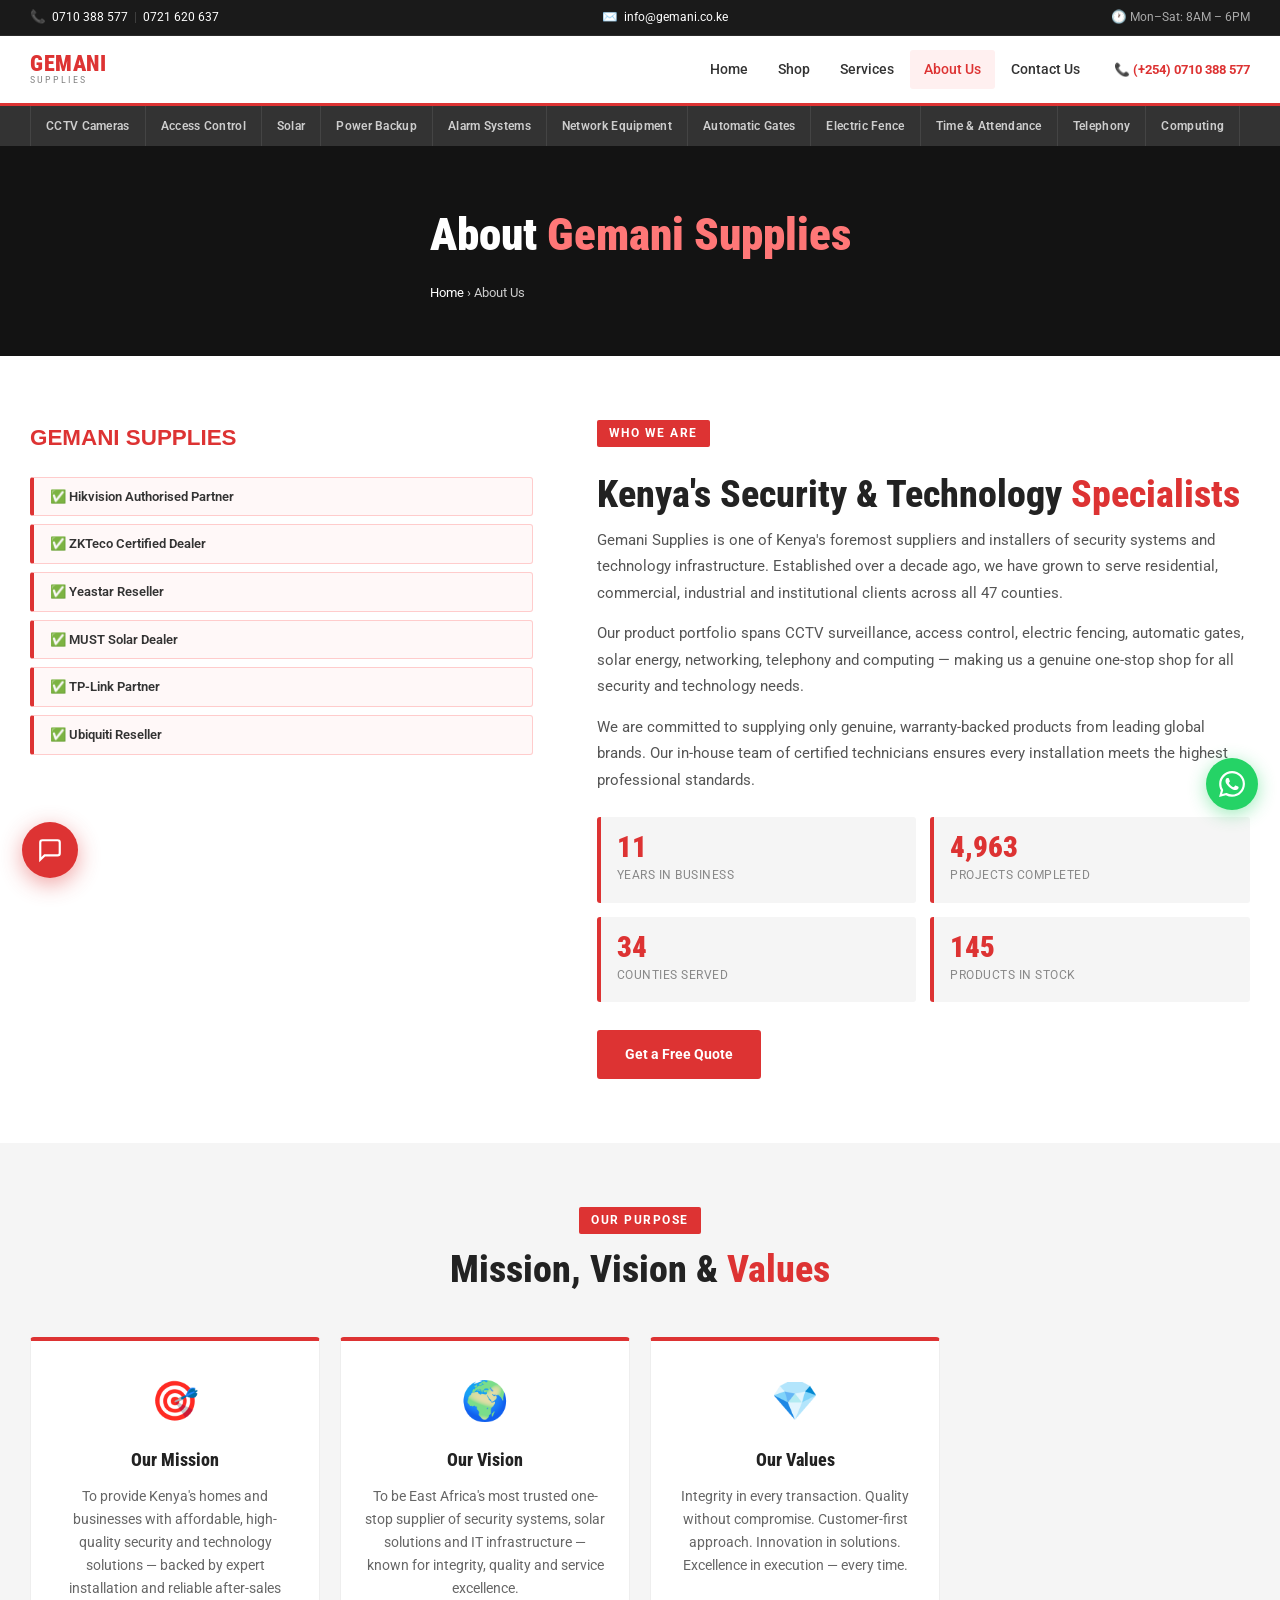
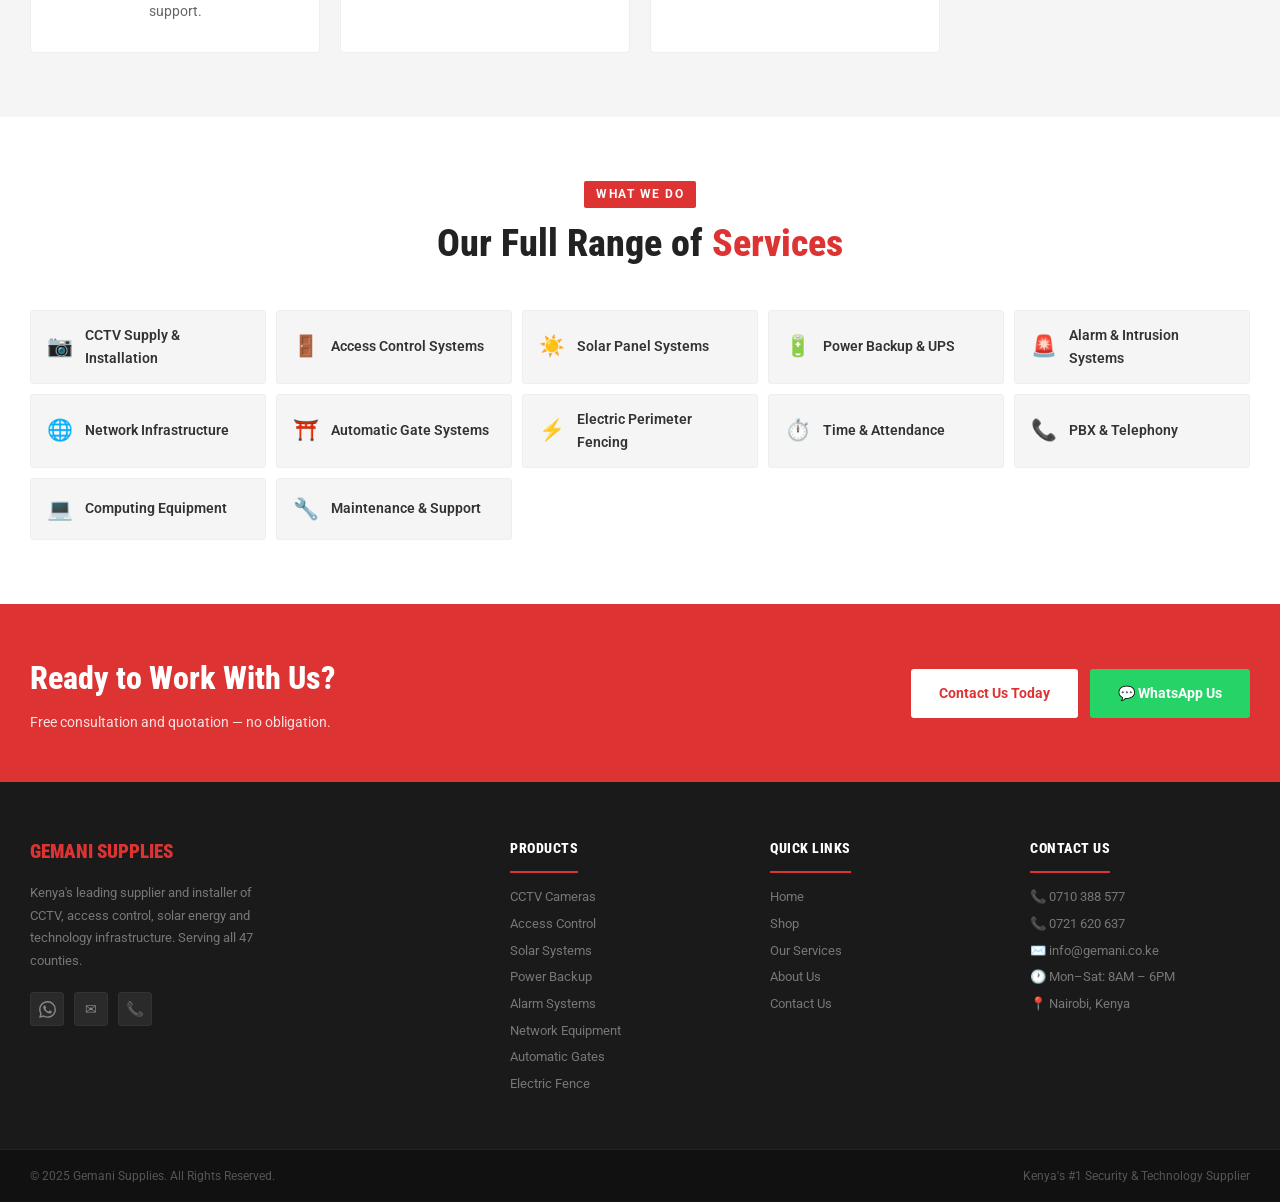
==== about.html @ b63d4f5e "initial commit" ====
<!DOCTYPE html>
<html lang="en">
<head>
  <meta charset="UTF-8"/>
  <meta name="viewport" content="width=device-width, initial-scale=1.0"/>
  <title>About Us – Gemani Supplies Kenya</title>
  <meta name="description" content="Kenya's leading CCTV, Access Control, Solar, Power Backup and Network Equipment supplier and installer."/>
  <link rel="stylesheet" href="style.css"/>
  <link rel="preconnect" href="https://fonts.googleapis.com"/><link href="https://fonts.googleapis.com/css2?family=Roboto:wght@300;400;500;700&family=Roboto+Condensed:wght@700;800;900&display=swap" rel="stylesheet"/>
</head>
<body>
<!-- TOP BAR -->
<div class="topbar">
  <div class="container topbar__inner">
    <div class="topbar__item">
      <span>📞</span>
      <a href="tel:+254710388577">0710 388 577</a>
      <span class="topbar__sep">|</span>
      <a href="tel:+254721620637">0721 620 637</a>
    </div>
    <div class="topbar__item">
      <span>✉️</span>
      <a href="mailto:info@gemani.co.ke">info@gemani.co.ke</a>
    </div>
    <div class="topbar__item">
      <span>🕐 Mon–Sat: 8AM – 6PM</span>
    </div>
  </div>
</div>
<!-- HEADER -->
<header class="site-header" id="siteHeader">
  <div class="container header__inner">
    <a href="index.html" class="logo">
      <img src="images/logo.png" alt="Gemani Supplies" class="logo__img"
           onerror="this.style.display='none';this.nextElementSibling.style.display='block'"/>
      <div class="logo__text" style="display:none">GEMANI<span>SUPPLIES</span></div>
    </a>
    <nav class="main-nav" id="mainNav">
      <a href="index.html" class="main-nav__link">Home</a>
      <a href="shop.html" class="main-nav__link">Shop</a>
      <a href="services.html" class="main-nav__link">Services</a>
      <a href="about.html" class="main-nav__link is-active">About Us</a>
      <a href="contact.html" class="main-nav__link">Contact Us</a>
    </nav>
    <div class="header__actions">
      <span class="header__phone">📞 <span>(+254) 0710 388 577</span></span>
      <button class="hamburger" id="hamburger" aria-label="Open menu">
        <span class="hamburger__bar"></span>
        <span class="hamburger__bar"></span>
        <span class="hamburger__bar"></span>
      </button>
    </div>
  </div>
</header>
<!-- DEPARTMENT NAV -->
<div class="dept-nav">
  <ul class="container dept-nav__list"><li><a href="shop.html#cctv" class="dept-nav__link">CCTV Cameras</a></li><li><a href="shop.html#access" class="dept-nav__link">Access Control</a></li><li><a href="shop.html#solar" class="dept-nav__link">Solar</a></li><li><a href="shop.html#power" class="dept-nav__link">Power Backup</a></li><li><a href="shop.html#alarms" class="dept-nav__link">Alarm Systems</a></li><li><a href="shop.html#network" class="dept-nav__link">Network Equipment</a></li><li><a href="shop.html#gates" class="dept-nav__link">Automatic Gates</a></li><li><a href="shop.html#fence" class="dept-nav__link">Electric Fence</a></li><li><a href="shop.html#time" class="dept-nav__link">Time &amp; Attendance</a></li><li><a href="shop.html#telephony" class="dept-nav__link">Telephony</a></li><li><a href="shop.html#computing" class="dept-nav__link">Computing</a></li></ul>
</div>
<!-- PAGE HERO -->
<section class="page-hero">
  <div class="page-hero__bg">
    <img src="images/page-banner.jpg" alt="Gemani Supplies"
         onerror="this.style.display='none'"/>
  </div>
  <div class="page-hero__content container">
    <h1 class="page-hero__title">About <span>Gemani Supplies</span></h1>
    <div class="breadcrumb"><a href="index.html">Home</a> › About Us</div>
  </div>
</section>

<section class="section">
  <div class="container about-split">

    <div class="about-img-col">
<img src="images/logo.png" alt="Gemani Supplies" class="logo__img"
             onerror="this.style.display='none';this.insertAdjacentHTML('afterend','&lt;div style=&quot;font-family:Arial;font-size:1.4rem;font-weight:900;color:#dd3333&quot;&gt;GEMANI SUPPLIES&lt;/div&gt;')"/>
      <div class="about-badges">
        <span class="about-badge">✅ Hikvision Authorised Partner</span>
        <span class="about-badge">✅ ZKTeco Certified Dealer</span>
        <span class="about-badge">✅ Yeastar Reseller</span>
        <span class="about-badge">✅ MUST Solar Dealer</span>
        <span class="about-badge">✅ TP-Link Partner</span>
        <span class="about-badge">✅ Ubiquiti Reseller</span>
      </div>
    </div>

    <div class="about-text">
      <span class="section-tag">Who We Are</span>
      <h2 class="section-heading" style="margin-top:12px">Kenya's Security &amp; Technology <span>Specialists</span></h2>
      <p>Gemani Supplies is one of Kenya's foremost suppliers and installers of security systems and technology infrastructure. Established over a decade ago, we have grown to serve residential, commercial, industrial and institutional clients across all 47 counties.</p>
      <p>Our product portfolio spans CCTV surveillance, access control, electric fencing, automatic gates, solar energy, networking, telephony and computing — making us a genuine one-stop shop for all security and technology needs.</p>
      <p>We are committed to supplying only genuine, warranty-backed products from leading global brands. Our in-house team of certified technicians ensures every installation meets the highest professional standards.</p>

      <div class="about-stats">
        <div class="about-stat-box"><strong data-count="12">0</strong><span>Years in Business</span></div>
        <div class="about-stat-box"><strong data-count="5000">0</strong><span>Projects Completed</span></div>
        <div class="about-stat-box"><strong data-count="47">0</strong><span>Counties Served</span></div>
        <div class="about-stat-box"><strong data-count="200">0</strong><span>Products in Stock</span></div>
      </div>

      <a href="contact.html" class="btn btn--red">Get a Free Quote</a>
    </div>
  </div>
</section>

<section class="section section--grey">
  <div class="container">
    <div class="section-header">
      <span class="section-tag">Our Purpose</span>
      <h2 class="section-heading">Mission, Vision &amp; <span>Values</span></h2>
    </div>
    <div class="mv-grid">
      <div class="mv-card reveal"><div class="mv-card__icon">🎯</div><h3 class="mv-card__title">Our Mission</h3><p class="mv-card__text">To provide Kenya's homes and businesses with affordable, high-quality security and technology solutions — backed by expert installation and reliable after-sales support.</p></div>
      <div class="mv-card reveal reveal--d1"><div class="mv-card__icon">🌍</div><h3 class="mv-card__title">Our Vision</h3><p class="mv-card__text">To be East Africa's most trusted one-stop supplier of security systems, solar solutions and IT infrastructure — known for integrity, quality and service excellence.</p></div>
      <div class="mv-card reveal reveal--d2"><div class="mv-card__icon">💎</div><h3 class="mv-card__title">Our Values</h3><p class="mv-card__text">Integrity in every transaction. Quality without compromise. Customer-first approach. Innovation in solutions. Excellence in execution — every time.</p></div>
    </div>
  </div>
</section>

<section class="section">
  <div class="container">
    <div class="section-header">
      <span class="section-tag">What We Do</span>
      <h2 class="section-heading">Our Full Range of <span>Services</span></h2>
    </div>
    <div class="offer-grid">
      <div class="offer-item reveal"><span class="offer-item__icon">📷</span> CCTV Supply &amp; Installation</div>
      <div class="offer-item reveal reveal--d1"><span class="offer-item__icon">🚪</span> Access Control Systems</div>
      <div class="offer-item reveal reveal--d2"><span class="offer-item__icon">☀️</span> Solar Panel Systems</div>
      <div class="offer-item reveal"><span class="offer-item__icon">🔋</span> Power Backup &amp; UPS</div>
      <div class="offer-item reveal reveal--d1"><span class="offer-item__icon">🚨</span> Alarm &amp; Intrusion Systems</div>
      <div class="offer-item reveal reveal--d2"><span class="offer-item__icon">🌐</span> Network Infrastructure</div>
      <div class="offer-item reveal"><span class="offer-item__icon">⛩️</span> Automatic Gate Systems</div>
      <div class="offer-item reveal reveal--d1"><span class="offer-item__icon">⚡</span> Electric Perimeter Fencing</div>
      <div class="offer-item reveal reveal--d2"><span class="offer-item__icon">⏱️</span> Time &amp; Attendance</div>
      <div class="offer-item reveal"><span class="offer-item__icon">📞</span> PBX &amp; Telephony</div>
      <div class="offer-item reveal reveal--d1"><span class="offer-item__icon">💻</span> Computing Equipment</div>
      <div class="offer-item reveal reveal--d2"><span class="offer-item__icon">🔧</span> Maintenance &amp; Support</div>
    </div>
  </div>
</section>

<div class="cta-band">
  <div class="container cta-band__inner">
    <div><h3 class="cta-band__title">Ready to Work With Us?</h3><p class="cta-band__sub">Free consultation and quotation — no obligation.</p></div>
    <div class="cta-band__btns">
      <a href="contact.html" class="btn btn--white">Contact Us Today</a>
      <a href="https://wa.me/254721620637" target="_blank" class="btn btn--green">💬 WhatsApp Us</a>
    </div>
  </div>
</div>
<!-- FOOTER -->
<footer class="site-footer">
  <div class="container footer-grid">

    <div class="footer-brand">
      <img src="images/logo.png" alt="Gemani Supplies" class="footer-brand__logo"
           onerror="this.style.display='none';this.nextElementSibling.style.display='block'"/>
      <div class="footer-brand__text">GEMANI SUPPLIES</div>
      <p class="footer-brand__desc">Kenya's leading supplier and installer of CCTV, access control, solar energy and technology infrastructure. Serving all 47 counties.</p>
      <div class="footer-social">
        <a href="https://wa.me/254721620637" target="_blank" class="footer-social__link" title="WhatsApp">
          <svg viewBox="0 0 24 24" fill="currentColor" width="17" height="17"><path d="M17.472 14.382c-.297-.149-1.758-.867-2.03-.967-.273-.099-.471-.148-.67.15-.197.297-.767.966-.94 1.164-.173.199-.347.223-.644.075-.297-.15-1.255-.463-2.39-1.475-.883-.788-1.48-1.761-1.653-2.059-.173-.297-.018-.458.13-.606.134-.133.298-.347.446-.52.149-.174.198-.298.298-.497.099-.198.05-.371-.025-.52-.075-.149-.669-1.612-.916-2.207-.242-.579-.487-.5-.669-.51-.173-.008-.371-.01-.57-.01-.198 0-.52.074-.792.372-.272.297-1.04 1.016-1.04 2.479 0 1.462 1.065 2.875 1.213 3.074.149.198 2.096 3.2 5.077 4.487.709.306 1.262.489 1.694.625.712.227 1.36.195 1.871.118.571-.085 1.758-.719 2.006-1.413.248-.694.248-1.289.173-1.413-.074-.124-.272-.198-.57-.347m-5.421 7.403h-.004a9.87 9.87 0 01-5.031-1.378l-.361-.214-3.741.982.998-3.648-.235-.374a9.86 9.86 0 01-1.51-5.26c.001-5.45 4.436-9.884 9.888-9.884 2.64 0 5.122 1.03 6.988 2.898a9.825 9.825 0 012.893 6.994c-.003 5.45-4.437 9.884-9.885 9.884m8.413-18.297A11.815 11.815 0 0012.05 0C5.495 0 .16 5.335.157 11.892c0 2.096.547 4.142 1.588 5.945L.057 24l6.305-1.654a11.882 11.882 0 005.683 1.448h.005c6.554 0 11.89-5.335 11.893-11.893a11.821 11.821 0 00-3.48-8.413Z"/></svg>
        </a>
        <a href="mailto:info@gemani.co.ke" class="footer-social__link" title="Email">✉</a>
        <a href="tel:+254710388577" class="footer-social__link" title="Call">📞</a>
      </div>
    </div>

    <div>
      <h5 class="footer-col__title">Products</h5>
      <a href="shop.html#cctv" class="footer-col__link">CCTV Cameras</a>
      <a href="shop.html#access" class="footer-col__link">Access Control</a>
      <a href="shop.html#solar" class="footer-col__link">Solar Systems</a>
      <a href="shop.html#power" class="footer-col__link">Power Backup</a>
      <a href="shop.html#alarms" class="footer-col__link">Alarm Systems</a>
      <a href="shop.html#network" class="footer-col__link">Network Equipment</a>
      <a href="shop.html#gates" class="footer-col__link">Automatic Gates</a>
      <a href="shop.html#fence" class="footer-col__link">Electric Fence</a>
    </div>

    <div>
      <h5 class="footer-col__title">Quick Links</h5>
      <a href="index.html" class="footer-col__link">Home</a>
      <a href="shop.html" class="footer-col__link">Shop</a>
      <a href="services.html" class="footer-col__link">Our Services</a>
      <a href="about.html" class="footer-col__link">About Us</a>
      <a href="contact.html" class="footer-col__link">Contact Us</a>
    </div>

    <div>
      <h5 class="footer-col__title">Contact Us</h5>
      <p class="footer-col__info">📞 <a href="tel:+254710388577">0710 388 577</a></p>
      <p class="footer-col__info">📞 <a href="tel:+254721620637">0721 620 637</a></p>
      <p class="footer-col__info">✉️ <a href="mailto:info@gemani.co.ke">info@gemani.co.ke</a></p>
      <p class="footer-col__info">🕐 Mon–Sat: 8AM – 6PM</p>
      <p class="footer-col__info">📍 Nairobi, Kenya</p>
    </div>

  </div>
  <div class="footer-bottom">
    <div class="container footer-bottom__inner">
      <p>© 2025 Gemani Supplies. All Rights Reserved.</p>
      <p>Kenya's #1 Security &amp; Technology Supplier</p>
    </div>
  </div>
</footer>
<!-- FLOATING WHATSAPP -->
<a href="https://wa.me/254721620637?text=Hello%20Gemani%20Supplies!" target="_blank" class="wa-float" title="Chat on WhatsApp">
  <svg viewBox="0 0 24 24" fill="white" width="26" height="26"><path d="M17.472 14.382c-.297-.149-1.758-.867-2.03-.967-.273-.099-.471-.148-.67.15-.197.297-.767.966-.94 1.164-.173.199-.347.223-.644.075-.297-.15-1.255-.463-2.39-1.475-.883-.788-1.48-1.761-1.653-2.059-.173-.297-.018-.458.13-.606.134-.133.298-.347.446-.52.149-.174.198-.298.298-.497.099-.198.05-.371-.025-.52-.075-.149-.669-1.612-.916-2.207-.242-.579-.487-.5-.669-.51-.173-.008-.371-.01-.57-.01-.198 0-.52.074-.792.372-.272.297-1.04 1.016-1.04 2.479 0 1.462 1.065 2.875 1.213 3.074.149.198 2.096 3.2 5.077 4.487.709.306 1.262.489 1.694.625.712.227 1.36.195 1.871.118.571-.085 1.758-.719 2.006-1.413.248-.694.248-1.289.173-1.413-.074-.124-.272-.198-.57-.347m-5.421 7.403h-.004a9.87 9.87 0 01-5.031-1.378l-.361-.214-3.741.982.998-3.648-.235-.374a9.86 9.86 0 01-1.51-5.26c.001-5.45 4.436-9.884 9.888-9.884 2.64 0 5.122 1.03 6.988 2.898a9.825 9.825 0 012.893 6.994c-.003 5.45-4.437 9.884-9.885 9.884m8.413-18.297A11.815 11.815 0 0012.05 0C5.495 0 .16 5.335.157 11.892c0 2.096.547 4.142 1.588 5.945L.057 24l6.305-1.654a11.882 11.882 0 005.683 1.448h.005c6.554 0 11.89-5.335 11.893-11.893a11.821 11.821 0 00-3.48-8.413Z"/></svg>
</a>

<!-- BACK TO TOP -->
<button class="back-to-top" id="backToTop" aria-label="Back to top">↑</button>

<!-- CHATBOT -->
<div class="chatbot">
  <button class="chatbot__toggle" id="chatToggle" aria-label="Open chat assistant">
    <svg class="chatbot__icon-chat" viewBox="0 0 24 24" fill="none" stroke="white" stroke-width="2" width="26" height="26"><path d="M21 15a2 2 0 01-2 2H7l-4 4V5a2 2 0 012-2h14a2 2 0 012 2z"/></svg>
    <svg class="chatbot__icon-close" style="display:none" viewBox="0 0 24 24" fill="none" stroke="white" stroke-width="2.5" width="22" height="22"><line x1="18" y1="6" x2="6" y2="18"/><line x1="6" y1="6" x2="18" y2="18"/></svg>
    <span class="chatbot__badge is-hidden" id="chatBadge">1</span>
  </button>

  <div class="chatbot__panel" id="chatPanel">
    <div class="chatbot__head">
      <div class="chatbot__avatar">🤖</div>
      <div class="chatbot__info">
        <strong>Gemani Assistant</strong>
        <span>● Online now</span>
      </div>
      <button class="chatbot__close-btn" id="chatCloseBtn">✕</button>
    </div>

    <div class="chatbot__messages" id="chatMessages">
      <div class="chat-msg chat-msg--bot">
        <div class="chat-msg__bubble">
          👋 Welcome to <strong>Gemani Supplies!</strong><br/>
          I can help with product info, pricing and quotes. What do you need?
        </div>
      </div>
      <div class="chat-quick">
        <button class="chat-quick__btn" data-q="Tell me about CCTV cameras">📷 CCTV Cameras</button>
        <button class="chat-quick__btn" data-q="I need a solar system quote">☀️ Solar</button>
        <button class="chat-quick__btn" data-q="Access control systems">🔒 Access Control</button>
        <button class="chat-quick__btn" data-q="I need a quote">💰 Get a Quote</button>
        <button class="chat-quick__btn" data-q="What are your working hours?">🕐 Hours</button>
        <button class="chat-quick__btn" data-q="How do I place an order?">🛒 Order</button>
      </div>
    </div>

    <div class="chatbot__input-row">
      <input type="text" class="chatbot__text-input" id="chatTextInput" placeholder="Type a message…" autocomplete="off"/>
      <button class="chatbot__send-btn" id="chatSendBtn" aria-label="Send">
        <svg viewBox="0 0 24 24" fill="none" stroke="currentColor" stroke-width="2" width="17" height="17"><line x1="22" y1="2" x2="11" y2="13"/><polygon points="22 2 15 22 11 13 2 9 22 2"/></svg>
      </button>
    </div>
    <div class="chatbot__footer-note">
      Powered by Gemani AI · <a href="https://wa.me/254721620637" target="_blank">WhatsApp us</a>
    </div>
  </div>
</div>

<script src="script.js"></script>
<script src="chatbot.js"></script>
</body>
</html>
---- style.css ----
/* =====================================================
   GEMANI SUPPLIES — STYLESHEET
   Colors used directly (no :root variables):
   #dd3333  — primary red
   #bb2222  — red hover/dark
   #222222  — header / dark bg
   #333333  — body text
   #ffffff  — white
   #f5f5f5  — light grey bg
   #eeeeee  — border / divider
   #888888  — muted text
   #25d366  — whatsapp green
   ===================================================== */

/* ── RESET ─────────────────────────────────────────── */
*, *::before, *::after { box-sizing: border-box; margin: 0; padding: 0; }
html { scroll-behavior: smooth; }
body { font-family: 'Roboto', sans-serif; font-size: 15px; color: #333333; background: #ffffff; overflow-x: hidden; line-height: 1.65; }
a { text-decoration: none; color: inherit; }
img { display: block; max-width: 100%; }
ul, ol { list-style: none; }
button { cursor: pointer; border: none; background: none; font-family: inherit; }
input, select, textarea { font-family: inherit; }
::-webkit-scrollbar { width: 5px; }
::-webkit-scrollbar-thumb { background: #dd3333; border-radius: 3px; }

/* ── LAYOUT ─────────────────────────────────────────── */
.container { max-width: 1260px; margin: 0 auto; padding: 0 20px; }
.section { padding: 64px 0; }
.section--grey { background: #f5f5f5; }
.section--dark { background: #222222; }

/* ── TYPOGRAPHY HELPERS ─────────────────────────────── */
.section-tag {
  display: inline-block;
  background: #dd3333;
  color: #ffffff;
  font-size: 0.72rem;
  font-weight: 700;
  text-transform: uppercase;
  letter-spacing: 1.5px;
  padding: 4px 12px;
  border-radius: 2px;
  margin-bottom: 12px;
}
.section-heading {
  font-family: 'Roboto Condensed', sans-serif;
  font-size: clamp(1.7rem, 3vw, 2.4rem);
  font-weight: 800;
  color: #222222;
  line-height: 1.2;
  margin-bottom: 10px;
}
.section-heading--white { color: #ffffff; }
.section-heading span { color: #dd3333; }
.section-sub { font-size: 0.92rem; color: #888888; max-width: 560px; }
.section-header { text-align: center; margin-bottom: 44px; }
.section-header .section-sub { margin: 0 auto; }

/* ── BUTTONS ────────────────────────────────────────── */
.btn {
  display: inline-flex;
  align-items: center;
  justify-content: center;
  gap: 8px;
  padding: 11px 26px;
  border-radius: 3px;
  font-size: 0.875rem;
  font-weight: 700;
  transition: all 0.2s;
  white-space: nowrap;
}
.btn--red { background: #dd3333; color: #ffffff; border: 2px solid #dd3333; }
.btn--red:hover { background: #bb2222; border-color: #bb2222; transform: translateY(-1px); }
.btn--outline { background: transparent; color: #ffffff; border: 2px solid #ffffff; }
.btn--outline:hover { background: #ffffff; color: #dd3333; }
.btn--outline-red { background: transparent; color: #dd3333; border: 2px solid #dd3333; }
.btn--outline-red:hover { background: #dd3333; color: #ffffff; }
.btn--white { background: #ffffff; color: #dd3333; border: 2px solid #ffffff; }
.btn--white:hover { background: #f0f0f0; }
.btn--green { background: #25d366; color: #ffffff; border: 2px solid #25d366; }
.btn--green:hover { background: #1db954; border-color: #1db954; }
.btn--full { width: 100%; }

/* ── TOP BAR ────────────────────────────────────────── */
.topbar {
  background: #1a1a1a;
  border-bottom: 1px solid #2a2a2a;
  padding: 7px 0;
  font-size: 0.78rem;
  color: #aaaaaa;
}
.topbar__inner {
  display: flex;
  align-items: center;
  justify-content: space-between;
  gap: 16px;
  flex-wrap: wrap;
}
.topbar__item { display: flex; align-items: center; gap: 6px; }
.topbar__item a { color: #ffffff; transition: color 0.2s; }
.topbar__item a:hover { color: #dd3333; }
.topbar__sep { color: #444444; }

/* ── HEADER ─────────────────────────────────────────── */
.site-header {
  background: #ffffff;
  border-bottom: 3px solid #dd3333;
  position: sticky;
  top: 0;
  z-index: 500;
  transition: box-shadow 0.3s;
}
.site-header.is-scrolled { box-shadow: 0 3px 16px rgba(0,0,0,0.12); }

.header__inner {
  display: flex;
  align-items: center;
  gap: 20px;
  padding: 14px 20px;
}

/* Logo */
.logo { display: flex; align-items: center; flex-shrink: 0; }
.logo__img { height: 48px; width: auto; }
.logo__text {
  font-family: 'Roboto Condensed', sans-serif;
  font-size: 1.35rem;
  font-weight: 900;
  color: #dd3333;
  letter-spacing: 0.5px;
  line-height: 1;
}
.logo__text span { display: block; font-size: 0.65rem; font-weight: 400; color: #888888; letter-spacing: 2px; text-transform: uppercase; }

/* Nav */
.main-nav { display: flex; gap: 2px; margin-left: auto; }
.main-nav__link {
  padding: 8px 14px;
  font-size: 0.875rem;
  font-weight: 500;
  color: #333333;
  border-radius: 3px;
  transition: all 0.2s;
  white-space: nowrap;
}
.main-nav__link:hover,
.main-nav__link.is-active { color: #dd3333; background: #fff0f0; }

/* Header actions */
.header__actions { display: flex; align-items: center; gap: 10px; flex-shrink: 0; }

.header__phone {
  font-size: 0.8rem;
  font-weight: 700;
  color: #333333;
  white-space: nowrap;
}
.header__phone span { color: #dd3333; }

/* Hamburger */
.hamburger { display: none; flex-direction: column; gap: 5px; padding: 4px; width: 34px; }
.hamburger__bar { height: 2px; background: #333333; border-radius: 1px; transition: all 0.28s; }
.hamburger.is-open .hamburger__bar:nth-child(1) { transform: rotate(45deg) translate(5px, 5px); }
.hamburger.is-open .hamburger__bar:nth-child(2) { opacity: 0; }
.hamburger.is-open .hamburger__bar:nth-child(3) { transform: rotate(-45deg) translate(5px,-5px); }

/* ── DEPARTMENT NAV ─────────────────────────────────── */
.dept-nav {
  background: #333333;
  overflow-x: auto;
  scrollbar-width: none;
}
.dept-nav::-webkit-scrollbar { display: none; }
.dept-nav__list {
  display: flex;
  min-width: max-content;
  padding: 0 20px;
}
.dept-nav__link {
  display: block;
  padding: 10px 15px;
  font-size: 0.78rem;
  font-weight: 600;
  color: #cccccc;
  white-space: nowrap;
  border-right: 1px solid #444444;
  transition: all 0.2s;
  letter-spacing: 0.3px;
}
.dept-nav__list li:first-child .dept-nav__link { border-left: 1px solid #444444; }
.dept-nav__link:hover { background: #dd3333; color: #ffffff; }

/* ── HERO ────────────────────────────────────────────── */
.hero {
  position: relative;
  min-height: 520px;
  display: flex;
  align-items: center;
  background: #1a1a1a;
  overflow: hidden;
}
.hero__bg {
  position: absolute;
  inset: 0;
  z-index: 0;
}
.hero__bg img {
  width: 100%;
  height: 100%;
  object-fit: cover;
  opacity: 0.45;
}
/* Gradient overlay on hero bg */
.hero__bg::after {
  content: '';
  position: absolute;
  inset: 0;
  background: linear-gradient(to right, rgba(0,0,0,0.75) 0%, rgba(0,0,0,0.3) 60%, transparent 100%);
}
.hero__content {
  position: relative;
  z-index: 1;
  max-width: 600px;
  padding: 80px 20px;
  color: #ffffff;
}
.hero__tag {
  display: inline-block;
  background: #dd3333;
  color: #ffffff;
  font-size: 0.72rem;
  font-weight: 700;
  text-transform: uppercase;
  letter-spacing: 1.5px;
  padding: 4px 12px;
  border-radius: 2px;
  margin-bottom: 20px;
}
.hero__title {
  font-family: 'Roboto Condensed', sans-serif;
  font-size: clamp(2.4rem, 5.5vw, 4rem);
  font-weight: 900;
  line-height: 1.05;
  margin-bottom: 18px;
  text-shadow: 0 2px 12px rgba(0,0,0,0.4);
}
.hero__title span { color: #ff6666; }
.hero__desc { font-size: 1rem; color: #dddddd; line-height: 1.7; margin-bottom: 32px; max-width: 480px; }
.hero__btns { display: flex; gap: 12px; flex-wrap: wrap; }

/* Hero slider controls */
.hero-slider { position: relative; }
.hero-slider__slide { display: none; }
.hero-slider__slide.is-active { display: flex; animation: heroFadeIn 0.6s ease; }
@keyframes heroFadeIn { from { opacity: 0; } to { opacity: 1; } }

.hero-slider__prev,
.hero-slider__next {
  position: absolute;
  top: 50%;
  transform: translateY(-50%);
  z-index: 10;
  width: 42px;
  height: 42px;
  border-radius: 50%;
  background: rgba(221,51,51,0.85);
  color: #ffffff;
  font-size: 1rem;
  display: flex;
  align-items: center;
  justify-content: center;
  transition: background 0.2s;
}
.hero-slider__prev:hover,
.hero-slider__next:hover { background: #bb2222; }
.hero-slider__prev { left: 16px; }
.hero-slider__next { right: 16px; }
.hero-slider__dots {
  position: absolute;
  bottom: 18px;
  left: 50%;
  transform: translateX(-50%);
  display: flex;
  gap: 8px;
  z-index: 10;
}
.hero-slider__dot {
  width: 9px; height: 9px;
  border-radius: 50%;
  background: rgba(255,255,255,0.4);
  border: none;
  cursor: pointer;
  transition: all 0.2s;
}
.hero-slider__dot.is-active { background: #dd3333; transform: scale(1.3); }

/* ── STATS BAR ──────────────────────────────────────── */
.stats-bar { background: #dd3333; padding: 22px 0; }
.stats-bar__inner {
  display: flex;
  align-items: center;
  justify-content: center;
  gap: 0;
  flex-wrap: wrap;
}
.stats-bar__item {
  display: flex;
  flex-direction: column;
  align-items: center;
  padding: 10px 40px;
  border-right: 1px solid rgba(255,255,255,0.25);
  color: #ffffff;
  min-width: 140px;
}
.stats-bar__item:last-child { border-right: none; }
.stats-bar__num {
  font-family: 'Roboto Condensed', sans-serif;
  font-size: 2rem;
  font-weight: 900;
  line-height: 1;
}
.stats-bar__label { font-size: 0.75rem; opacity: 0.85; text-transform: uppercase; letter-spacing: 0.5px; margin-top: 3px; }

/* ── MARQUEE ────────────────────────────────────────── */
.marquee { background: #f5f5f5; border-top: 1px solid #eeeeee; border-bottom: 1px solid #eeeeee; padding: 12px 0; overflow: hidden; }
.marquee__track {
  display: flex;
  gap: 30px;
  width: max-content;
  animation: marqueeScroll 30s linear infinite;
}
.marquee__track:hover { animation-play-state: paused; }
.marquee__item { font-size: 0.82rem; font-weight: 700; color: #666666; text-transform: uppercase; letter-spacing: 0.5px; white-space: nowrap; }
.marquee__dot { color: #dd3333; font-size: 0.5rem; align-self: center; }
@keyframes marqueeScroll { from { transform: translateX(0); } to { transform: translateX(-50%); } }

/* ── CATEGORIES ─────────────────────────────────────── */
.cat-grid {
  display: grid;
  grid-template-columns: repeat(auto-fill, minmax(175px, 1fr));
  gap: 16px;
}
.cat-card {
  background: #ffffff;
  border: 1px solid #eeeeee;
  border-radius: 4px;
  padding: 24px 16px 18px;
  text-align: center;
  transition: all 0.25s;
  display: flex;
  flex-direction: column;
  align-items: center;
  gap: 10px;
}
.cat-card:hover { border-color: #dd3333; box-shadow: 0 4px 20px rgba(221,51,51,0.1); transform: translateY(-3px); }
.cat-card__img-wrap {
  width: 80px;
  height: 80px;
  border-radius: 6px;
  overflow: hidden;
  background: #f5f5f5;
  display: flex;
  align-items: center;
  justify-content: center;
  flex-shrink: 0;
}
.cat-card__img-wrap img { width: 100%; height: 100%; object-fit: cover; }
.cat-card__icon { font-size: 2.2rem; }
.cat-card__name { font-size: 0.85rem; font-weight: 700; color: #222222; line-height: 1.3; }
.cat-card:hover .cat-card__name { color: #dd3333; }
.cat-card__sub { font-size: 0.72rem; color: #888888; line-height: 1.4; }
.cat-card--all { border-color: #ffcccc; background: #fff8f8; }
.cat-card--all .cat-card__name { color: #dd3333; }

/* ── PRODUCT GRID ───────────────────────────────────── */
.prod-grid {
  display: grid;
  grid-template-columns: repeat(auto-fill, minmax(240px, 1fr));
  gap: 20px;
}
.prod-card {
  background: #ffffff;
  border: 1px solid #eeeeee;
  border-radius: 4px;
  overflow: hidden;
  position: relative;
  transition: all 0.25s;
}
.prod-card:hover { border-color: #dd3333; box-shadow: 0 6px 24px rgba(0,0,0,0.09); transform: translateY(-4px); }

/* Product image */
.prod-card__img {
  position: relative;
  height: 190px;
  background: #f5f5f5;
  overflow: hidden;
}
.prod-card__img img { width: 100%; height: 100%; object-fit: cover; transition: transform 0.35s; display: block; }
.prod-card:hover .prod-card__img img { transform: scale(1.06); }

/* Placeholder shown when image missing */
.prod-card__placeholder {
  position: absolute;
  inset: 0;
  display: flex;
  flex-direction: column;
  align-items: center;
  justify-content: center;
  gap: 8px;
  background: linear-gradient(135deg, #f0f0f0 0%, #e4e4e4 100%);
  border-bottom: 3px solid #dd3333;
}
.prod-card__placeholder .ph-ico { font-size: 3rem; }
.prod-card__placeholder .ph-txt { font-size: 0.68rem; font-weight: 700; color: #888888; text-transform: uppercase; letter-spacing: 0.5px; text-align: center; padding: 0 10px; }

.prod-card__badge {
  position: absolute;
  top: 10px;
  left: 10px;
  background: #dd3333;
  color: #ffffff;
  font-size: 0.68rem;
  font-weight: 800;
  padding: 3px 9px;
  border-radius: 2px;
  text-transform: uppercase;
  letter-spacing: 0.5px;
  z-index: 2;
}

/* Product body */
.prod-card__body { padding: 14px; }
.prod-card__cat { font-size: 0.7rem; font-weight: 700; text-transform: uppercase; letter-spacing: 0.5px; color: #dd3333; display: block; margin-bottom: 5px; }
.prod-card__name { font-size: 0.88rem; font-weight: 600; color: #222222; line-height: 1.4; margin-bottom: 10px; }
.prod-card__price { display: flex; align-items: center; gap: 8px; margin-bottom: 12px; }
.prod-card__price-new { font-size: 1rem; font-weight: 700; color: #dd3333; }
.prod-card__price-old { font-size: 0.82rem; color: #aaaaaa; text-decoration: line-through; }
.prod-card__btn {
  display: block;
  width: 100%;
  padding: 9px;
  text-align: center;
  background: #f5f5f5;
  color: #333333;
  border: 1px solid #eeeeee;
  border-radius: 3px;
  font-size: 0.82rem;
  font-weight: 600;
  transition: all 0.2s;
}
.prod-card__btn:hover { background: #dd3333; color: #ffffff; border-color: #dd3333; }

.section__cta { text-align: center; margin-top: 36px; }

/* ── WHY US ─────────────────────────────────────────── */
.why-grid {
  display: grid;
  grid-template-columns: repeat(auto-fill, minmax(280px, 1fr));
  gap: 20px;
}
.why-card {
  background: #2a2a2a;
  border: 1px solid #383838;
  border-radius: 4px;
  padding: 28px 24px;
  transition: border-color 0.2s, transform 0.2s;
}
.why-card:hover { border-color: #dd3333; transform: translateY(-2px); }
.why-card__icon { font-size: 2rem; margin-bottom: 14px; }
.why-card__title { font-size: 0.95rem; font-weight: 700; color: #ffffff; margin-bottom: 8px; }
.why-card__desc { font-size: 0.83rem; color: #999999; line-height: 1.65; }

/* ── STEPS / HOW IT WORKS ───────────────────────────── */
.steps {
  display: flex;
  align-items: flex-start;
  justify-content: center;
  flex-wrap: wrap;
  gap: 0;
}
.step {
  flex: 1;
  min-width: 160px;
  max-width: 220px;
  text-align: center;
  padding: 20px 16px;
}
.step__num {
  font-family: 'Roboto Condensed', sans-serif;
  font-size: 3.2rem;
  font-weight: 900;
  color: rgba(221,51,51,0.18);
  line-height: 1;
  margin-bottom: 10px;
}
.step--light .step__num { color: rgba(221,51,51,0.3); }
.step__title { font-size: 0.95rem; font-weight: 700; color: #222222; margin-bottom: 7px; }
.step--light .step__title { color: #ffffff; }
.step__desc { font-size: 0.8rem; color: #666666; line-height: 1.6; }
.step--light .step__desc { color: #999999; }
.step-arrow {
  align-self: center;
  font-size: 1.5rem;
  color: #dd3333;
  padding: 0 4px;
  margin-top: -18px;
  opacity: 0.5;
  font-weight: 700;
}

/* ── TESTIMONIALS ───────────────────────────────────── */
.testi-grid {
  display: grid;
  grid-template-columns: repeat(auto-fill, minmax(260px, 1fr));
  gap: 20px;
}
.testi-card {
  background: #ffffff;
  border: 1px solid #eeeeee;
  border-radius: 4px;
  padding: 26px;
  transition: box-shadow 0.2s, border-color 0.2s;
}
.testi-card:hover { box-shadow: 0 4px 20px rgba(0,0,0,0.07); border-color: #dddddd; }
.testi-card__stars { color: #dd3333; font-size: 0.95rem; letter-spacing: 1px; margin-bottom: 12px; }
.testi-card__text { font-size: 0.88rem; color: #555555; line-height: 1.7; margin-bottom: 16px; font-style: italic; }
.testi-card__author strong { font-size: 0.85rem; color: #222222; display: block; }
.testi-card__author span { font-size: 0.75rem; color: #999999; }

/* ── CTA BAND ───────────────────────────────────────── */
.cta-band { background: #dd3333; padding: 48px 0; }
.cta-band__inner {
  display: flex;
  align-items: center;
  justify-content: space-between;
  gap: 28px;
  flex-wrap: wrap;
}
.cta-band__title {
  font-family: 'Roboto Condensed', sans-serif;
  font-size: clamp(1.5rem, 3vw, 2rem);
  font-weight: 800;
  color: #ffffff;
  margin-bottom: 6px;
}
.cta-band__sub { font-size: 0.9rem; color: rgba(255,255,255,0.85); }
.cta-band__btns { display: flex; gap: 12px; flex-wrap: wrap; align-items: center; flex-shrink: 0; }

/* ── ABOUT PAGE ─────────────────────────────────────── */
.about-split {
  display: grid;
  grid-template-columns: 1fr 1.3fr;
  gap: 64px;
  align-items: start;
}
.about-img-col { display: flex; flex-direction: column; gap: 20px; }
.about-img-col .logo__img { max-width: 200px; }
.about-badges { display: flex; flex-direction: column; gap: 8px; }
.about-badge {
  display: block;
  padding: 8px 16px;
  background: #fff8f8;
  border: 1px solid #ffcccc;
  border-left: 4px solid #dd3333;
  border-radius: 3px;
  font-size: 0.82rem;
  font-weight: 600;
  color: #333333;
}
.about-stats {
  display: grid;
  grid-template-columns: 1fr 1fr;
  gap: 14px;
  margin: 24px 0 28px;
}
.about-stat-box {
  background: #f5f5f5;
  border-left: 4px solid #dd3333;
  padding: 16px;
  border-radius: 3px;
}
.about-stat-box strong {
  display: block;
  font-family: 'Roboto Condensed', sans-serif;
  font-size: 1.8rem;
  font-weight: 900;
  color: #dd3333;
  line-height: 1;
}
.about-stat-box span { font-size: 0.75rem; color: #888888; text-transform: uppercase; letter-spacing: 0.5px; }
.about-text p { font-size: 0.92rem; color: #555555; line-height: 1.8; margin-bottom: 14px; }

.mv-grid { display: grid; grid-template-columns: repeat(auto-fill, minmax(260px, 1fr)); gap: 20px; }
.mv-card {
  background: #ffffff;
  border: 1px solid #eeeeee;
  border-top: 4px solid #dd3333;
  border-radius: 4px;
  padding: 28px 22px;
  text-align: center;
}
.mv-card__icon { font-size: 2.4rem; margin-bottom: 14px; }
.mv-card__title { font-family: 'Roboto Condensed', sans-serif; font-size: 1.1rem; font-weight: 800; color: #222222; margin-bottom: 10px; }
.mv-card__text { font-size: 0.85rem; color: #666666; line-height: 1.7; }

.offer-grid { display: grid; grid-template-columns: repeat(auto-fill, minmax(220px, 1fr)); gap: 10px; }
.offer-item {
  display: flex;
  align-items: center;
  gap: 12px;
  padding: 13px 16px;
  background: #f5f5f5;
  border: 1px solid #eeeeee;
  border-radius: 3px;
  font-size: 0.87rem;
  font-weight: 600;
  color: #333333;
  transition: all 0.2s;
}
.offer-item:hover { border-color: #dd3333; background: #fff0f0; color: #dd3333; }
.offer-item__icon { font-size: 1.3rem; flex-shrink: 0; }

/* ── SERVICES PAGE ──────────────────────────────────── */
.services-grid { display: grid; grid-template-columns: repeat(auto-fill, minmax(300px, 1fr)); gap: 24px; }
.service-card {
  background: #ffffff;
  border: 1px solid #eeeeee;
  border-radius: 4px;
  padding: 28px 22px;
  transition: all 0.25s;
}
.service-card:hover { border-color: #dd3333; box-shadow: 0 6px 24px rgba(221,51,51,0.08); transform: translateY(-3px); }
.service-card__icon { font-size: 2.2rem; margin-bottom: 14px; }
.service-card__title { font-family: 'Roboto Condensed', sans-serif; font-size: 1.1rem; font-weight: 800; color: #222222; margin-bottom: 10px; }
.service-card__desc { font-size: 0.87rem; color: #555555; line-height: 1.65; margin-bottom: 14px; }
.service-card__list { display: flex; flex-direction: column; gap: 6px; margin-bottom: 20px; }
.service-card__list li { font-size: 0.82rem; color: #555555; padding-left: 18px; position: relative; line-height: 1.5; }
.service-card__list li::before { content: '✓'; position: absolute; left: 0; color: #dd3333; font-weight: 700; }

/* ── CONTACT PAGE ───────────────────────────────────── */
.contact-layout { display: grid; grid-template-columns: 1fr 1.4fr; gap: 56px; align-items: start; }
.contact-info__title { font-family: 'Roboto Condensed', sans-serif; font-size: 1.7rem; font-weight: 800; color: #222222; margin-bottom: 8px; }
.contact-info__title span { color: #dd3333; }
.contact-info__intro { font-size: 0.9rem; color: #666666; line-height: 1.7; margin-bottom: 24px; }
.contact-details { display: flex; flex-direction: column; gap: 12px; margin-bottom: 28px; }
.contact-row {
  display: flex;
  gap: 14px;
  align-items: flex-start;
  padding: 14px;
  background: #f5f5f5;
  border: 1px solid #eeeeee;
  border-radius: 4px;
}
.contact-row__ico { font-size: 1.3rem; flex-shrink: 0; }
.contact-row__label { font-size: 0.78rem; font-weight: 700; color: #888888; text-transform: uppercase; letter-spacing: 0.5px; display: block; margin-bottom: 3px; }
.contact-row__val { font-size: 0.87rem; color: #333333; display: block; line-height: 1.5; }
.contact-row__val a { color: #333333; transition: color 0.2s; }
.contact-row__val a:hover { color: #dd3333; }

.btn-wa-lg {
  display: flex;
  align-items: center;
  justify-content: center;
  gap: 10px;
  width: 100%;
  padding: 14px;
  background: #25d366;
  color: #ffffff;
  border-radius: 4px;
  font-size: 0.95rem;
  font-weight: 700;
  transition: all 0.2s;
}
.btn-wa-lg:hover { background: #1db954; transform: translateY(-1px); }

.contact-form__title { font-family: 'Roboto Condensed', sans-serif; font-size: 1.7rem; font-weight: 800; color: #222222; margin-bottom: 8px; }
.contact-form__title span { color: #dd3333; }
.contact-form__sub { font-size: 0.85rem; color: #888888; margin-bottom: 24px; }
.cform { display: flex; flex-direction: column; gap: 14px; }
.cform__row { display: grid; grid-template-columns: 1fr 1fr; gap: 14px; }
.cform__field { display: flex; flex-direction: column; gap: 5px; }
.cform__label { font-size: 0.8rem; font-weight: 600; color: #444444; }
.cform__input,
.cform__select,
.cform__textarea {
  padding: 10px 13px;
  border: 1px solid #dddddd;
  border-radius: 3px;
  font-size: 0.88rem;
  color: #333333;
  background: #ffffff;
  outline: none;
  transition: border-color 0.2s, box-shadow 0.2s;
}
.cform__input:focus,
.cform__select:focus,
.cform__textarea:focus { border-color: #dd3333; box-shadow: 0 0 0 3px rgba(221,51,51,0.08); }
.cform__textarea { resize: vertical; min-height: 120px; }
.cform__status { padding: 10px 14px; border-radius: 3px; font-size: 0.85rem; display: none; }
.cform__status.success { display: block; background: #e8f5e9; color: #2e7d32; border: 1px solid #c8e6c9; }
.cform__status.error   { display: block; background: #ffebee; color: #c62828; border: 1px solid #ffcdd2; }

/* Map placeholder */
.map-wrap {
  height: 280px;
  background: linear-gradient(135deg, #e8e8e8 0%, #d8d8d8 100%);
  display: flex;
  align-items: center;
  justify-content: center;
  flex-direction: column;
  gap: 14px;
  margin-top: 40px;
}
.map-wrap p { font-size: 0.95rem; font-weight: 600; color: #555555; }

/* ── SHOP PAGE ──────────────────────────────────────── */
.shop-layout { display: grid; grid-template-columns: 230px 1fr; gap: 28px; align-items: start; }
.sidebar { position: sticky; top: 120px; }
.sidebar__block { background: #ffffff; border: 1px solid #eeeeee; border-radius: 4px; padding: 18px; margin-bottom: 16px; }
.sidebar__title {
  font-family: 'Roboto Condensed', sans-serif;
  font-size: 0.9rem;
  font-weight: 800;
  text-transform: uppercase;
  letter-spacing: 0.5px;
  color: #222222;
  padding-bottom: 10px;
  border-bottom: 2px solid #dd3333;
  margin-bottom: 12px;
}
.sidebar__search { display: flex; gap: 6px; }
.sidebar__search-input { flex: 1; padding: 8px 10px; border: 1px solid #eeeeee; border-radius: 3px; font-size: 0.84rem; outline: none; }
.sidebar__search-input:focus { border-color: #dd3333; }
.sidebar__search-btn { padding: 8px 11px; background: #dd3333; color: #ffffff; border-radius: 3px; font-size: 0.84rem; }
.sidebar__cat-list { display: flex; flex-direction: column; }
.sidebar__cat-link { display: block; padding: 7px 4px; font-size: 0.84rem; color: #555555; border-bottom: 1px solid #f5f5f5; transition: all 0.2s; }
.sidebar__cat-link:hover { color: #dd3333; padding-left: 8px; }
.sidebar__help-text { font-size: 0.82rem; color: #666666; line-height: 1.6; margin-bottom: 12px; }

.shop-section { margin-bottom: 48px; scroll-margin-top: 116px; }
.shop-section__title {
  font-family: 'Roboto Condensed', sans-serif;
  font-size: 1.3rem;
  font-weight: 800;
  color: #222222;
  padding-bottom: 10px;
  border-bottom: 3px solid #dd3333;
  display: inline-block;
  margin-bottom: 20px;
}
.shop-section__more { display: inline-block; margin-top: 14px; font-size: 0.83rem; font-weight: 700; color: #dd3333; transition: all 0.2s; }
.shop-section__more:hover { text-decoration: underline; }
.shop-section__empty { font-size: 0.9rem; color: #888888; margin-bottom: 14px; }

/* ── PAGE HERO ──────────────────────────────────────── */
.page-hero {
  position: relative;
  min-height: 200px;
  display: flex;
  align-items: center;
  background: #222222;
  overflow: hidden;
}
.page-hero__bg { position: absolute; inset: 0; z-index: 0; }
.page-hero__bg img { width: 100%; height: 100%; object-fit: cover; opacity: 0.35; }
.page-hero__bg::after { content: ''; position: absolute; inset: 0; background: rgba(0,0,0,0.45); }
.page-hero__content { position: relative; z-index: 1; padding: 52px 20px; }
.page-hero__title {
  font-family: 'Roboto Condensed', sans-serif;
  font-size: clamp(1.8rem, 4vw, 2.8rem);
  font-weight: 900;
  color: #ffffff;
  margin-bottom: 10px;
}
.page-hero__title span { color: #ff7777; }
.breadcrumb { font-size: 0.82rem; color: #cccccc; }
.breadcrumb a { color: #ffffff; transition: color 0.2s; }
.breadcrumb a:hover { color: #dd3333; }

/* ── FOOTER ─────────────────────────────────────────── */
.site-footer { background: #1a1a1a; padding-top: 54px; }
.footer-grid {
  display: grid;
  grid-template-columns: 2fr 1fr 1fr 1fr;
  gap: 40px;
  padding-bottom: 48px;
}
.footer-brand__logo { height: 42px; width: auto; margin-bottom: 14px; }
.footer-brand__text {
  font-family: 'Roboto Condensed', sans-serif;
  font-size: 1.2rem;
  font-weight: 900;
  color: #dd3333;
  margin-bottom: 14px;
  display: none;
}
.footer-brand__desc { font-size: 0.83rem; color: #777777; line-height: 1.7; max-width: 250px; margin-bottom: 20px; }
.footer-social { display: flex; gap: 10px; }
.footer-social__link {
  width: 34px; height: 34px;
  border-radius: 3px;
  background: #2a2a2a;
  border: 1px solid #333333;
  display: flex; align-items: center; justify-content: center;
  color: #888888; font-size: 0.9rem;
  transition: all 0.2s;
}
.footer-social__link:hover { background: #dd3333; border-color: #dd3333; color: #ffffff; }
.footer-col__title {
  font-family: 'Roboto Condensed', sans-serif;
  font-size: 0.9rem;
  font-weight: 800;
  color: #ffffff;
  text-transform: uppercase;
  letter-spacing: 0.5px;
  padding-bottom: 10px;
  border-bottom: 2px solid #dd3333;
  display: inline-block;
  margin-bottom: 14px;
}
.footer-col__link,
.footer-col__info {
  display: block;
  font-size: 0.82rem;
  color: #777777;
  margin-bottom: 7px;
  transition: color 0.2s, padding-left 0.2s;
  line-height: 1.5;
}
.footer-col__link:hover { color: #dd3333; padding-left: 4px; }
.footer-col__info a { color: #777777; transition: color 0.2s; }
.footer-col__info a:hover { color: #dd3333; }
.footer-bottom {
  background: #111111;
  border-top: 1px solid #242424;
  padding: 16px 0;
}
.footer-bottom__inner {
  display: flex;
  justify-content: space-between;
  align-items: center;
  flex-wrap: wrap;
  gap: 8px;
}
.footer-bottom p { font-size: 0.78rem; color: #555555; }

/* ── FLOATING ELEMENTS ──────────────────────────────── */
.wa-float {
  position: fixed;
  bottom: 90px;
  right: 22px;
  z-index: 900;
  width: 52px; height: 52px;
  border-radius: 50%;
  background: #25d366;
  display: flex; align-items: center; justify-content: center;
  box-shadow: 0 4px 18px rgba(37,211,102,0.45);
  transition: transform 0.2s, box-shadow 0.2s;
}
.wa-float:hover { transform: scale(1.1) translateY(-2px); box-shadow: 0 8px 28px rgba(37,211,102,0.55); }

.back-to-top {
  position: fixed;
  bottom: 22px; right: 22px;
  z-index: 900;
  width: 42px; height: 42px;
  border-radius: 3px;
  background: #dd3333;
  color: #ffffff;
  font-size: 1.1rem;
  font-weight: 700;
  display: flex; align-items: center; justify-content: center;
  opacity: 0; pointer-events: none;
  transition: opacity 0.3s, transform 0.2s;
  box-shadow: 0 3px 12px rgba(221,51,51,0.4);
}
.back-to-top.is-visible { opacity: 1; pointer-events: all; }
.back-to-top:hover { background: #bb2222; transform: translateY(-2px); }

/* ── CHATBOT ────────────────────────────────────────── */
.chatbot {
  position: fixed;
  bottom: 22px; left: 22px;
  z-index: 900;
}
.chatbot__toggle {
  width: 56px; height: 56px;
  border-radius: 50%;
  background: #dd3333;
  display: flex; align-items: center; justify-content: center;
  box-shadow: 0 6px 22px rgba(221,51,51,0.45);
  position: relative;
  transition: all 0.2s;
}
.chatbot__toggle:hover { background: #bb2222; transform: scale(1.06); }
.chatbot__badge {
  position: absolute;
  top: -2px; right: -2px;
  width: 20px; height: 20px;
  border-radius: 50%;
  background: #ff4444;
  color: #ffffff;
  font-size: 0.68rem;
  font-weight: 700;
  display: flex; align-items: center; justify-content: center;
  border: 2px solid #ffffff;
}
.chatbot__badge.is-hidden { display: none; }

.chatbot__panel {
  position: absolute;
  bottom: 66px; left: 0;
  width: 320px;
  background: #ffffff;
  border-radius: 8px;
  overflow: hidden;
  box-shadow: 0 16px 48px rgba(0,0,0,0.16);
  border: 1px solid #eeeeee;
  display: flex;
  flex-direction: column;
  max-height: 480px;
  transform-origin: bottom left;
  transform: scale(0.85) translateY(12px);
  opacity: 0;
  pointer-events: none;
  transition: all 0.28s cubic-bezier(0.2, 0.8, 0.3, 1);
}
.chatbot__panel.is-open { transform: scale(1) translateY(0); opacity: 1; pointer-events: all; }

.chatbot__head {
  background: #dd3333;
  padding: 13px 16px;
  display: flex; align-items: center; gap: 10px;
  flex-shrink: 0;
}
.chatbot__avatar {
  width: 34px; height: 34px;
  border-radius: 50%;
  background: rgba(255,255,255,0.2);
  display: flex; align-items: center; justify-content: center;
  font-size: 1rem;
}
.chatbot__info { flex: 1; }
.chatbot__info strong { display: block; font-size: 0.87rem; color: #ffffff; }
.chatbot__info span { font-size: 0.7rem; color: rgba(255,255,255,0.85); }
.chatbot__close-btn {
  width: 26px; height: 26px;
  border-radius: 50%;
  background: rgba(255,255,255,0.2);
  color: #ffffff;
  font-size: 0.78rem;
  display: flex; align-items: center; justify-content: center;
  transition: background 0.2s;
}
.chatbot__close-btn:hover { background: rgba(255,255,255,0.35); }

.chatbot__messages {
  flex: 1;
  overflow-y: auto;
  padding: 14px;
  display: flex; flex-direction: column; gap: 10px;
  background: #fafafa;
  scrollbar-width: thin;
  scrollbar-color: #eeeeee transparent;
}
.chatbot__messages::-webkit-scrollbar { width: 4px; }
.chatbot__messages::-webkit-scrollbar-thumb { background: #dddddd; border-radius: 2px; }

.chat-msg { display: flex; flex-direction: column; max-width: 87%; }
.chat-msg--bot { align-self: flex-start; }
.chat-msg--user { align-self: flex-end; }
.chat-msg__bubble { padding: 9px 13px; border-radius: 10px; font-size: 0.84rem; line-height: 1.55; }
.chat-msg--bot .chat-msg__bubble {
  background: #ffffff;
  color: #333333;
  border: 1px solid #eeeeee;
  border-radius: 3px 10px 10px 10px;
}
.chat-msg--user .chat-msg__bubble {
  background: #dd3333;
  color: #ffffff;
  border-radius: 10px 3px 10px 10px;
}

.chat-quick { display: flex; flex-wrap: wrap; gap: 6px; align-self: flex-start; }
.chat-quick__btn {
  padding: 5px 11px;
  border-radius: 16px;
  background: #ffffff;
  color: #dd3333;
  border: 1px solid #dd3333;
  font-size: 0.75rem;
  font-weight: 600;
  transition: all 0.2s;
  white-space: nowrap;
}
.chat-quick__btn:hover { background: #dd3333; color: #ffffff; }

.chat-typing { display: flex; gap: 4px; align-items: center; padding: 2px; }
.chat-typing span {
  width: 7px; height: 7px;
  border-radius: 50%;
  background: #bbbbbb;
  animation: typingBounce 1.2s ease-in-out infinite;
}
.chat-typing span:nth-child(2) { animation-delay: 0.2s; }
.chat-typing span:nth-child(3) { animation-delay: 0.4s; }
@keyframes typingBounce { 0%,100%{transform:translateY(0);opacity:0.4} 50%{transform:translateY(-5px);opacity:1} }

.chatbot__input-row {
  display: flex; gap: 8px; align-items: center;
  padding: 10px 12px;
  border-top: 1px solid #eeeeee;
  background: #ffffff;
  flex-shrink: 0;
}
.chatbot__text-input {
  flex: 1;
  padding: 8px 12px;
  border: 1px solid #dddddd;
  border-radius: 20px;
  font-size: 0.83rem;
  color: #333333;
  outline: none;
  transition: border-color 0.2s;
}
.chatbot__text-input:focus { border-color: #dd3333; }
.chatbot__send-btn {
  width: 36px; height: 36px;
  border-radius: 50%;
  background: #dd3333;
  color: #ffffff;
  display: flex; align-items: center; justify-content: center;
  transition: background 0.2s;
  flex-shrink: 0;
}
.chatbot__send-btn:hover { background: #bb2222; }
.chatbot__footer-note {
  padding: 7px 12px;
  font-size: 0.67rem;
  color: #aaaaaa;
  text-align: center;
  border-top: 1px solid #f5f5f5;
  background: #ffffff;
  flex-shrink: 0;
}
.chatbot__footer-note a { color: #25d366; font-weight: 600; }

/* ── SCROLL REVEAL ──────────────────────────────────── */
.reveal { opacity: 0; transform: translateY(20px); transition: opacity 0.55s ease, transform 0.55s ease; }
.reveal.is-visible { opacity: 1; transform: none; }
.reveal--d1 { transition-delay: 0.1s; }
.reveal--d2 { transition-delay: 0.2s; }
.reveal--d3 { transition-delay: 0.3s; }

/* ── RESPONSIVE ─────────────────────────────────────── */
@media (max-width: 1024px) {
  .footer-grid { grid-template-columns: 1fr 1fr; gap: 28px; }
  .about-split { grid-template-columns: 1fr; gap: 32px; }
  .about-img-col { flex-direction: row; flex-wrap: wrap; align-items: flex-start; }
  .shop-layout { grid-template-columns: 1fr; }
  .sidebar { position: static; }
}
@media (max-width: 768px) {
  .main-nav {
    display: none;
    position: fixed;
    top: 0; right: 0; bottom: 0;
    width: 260px;
    background: #ffffff;
    border-left: 3px solid #dd3333;
    flex-direction: column;
    padding: 70px 20px 20px;
    gap: 4px;
    z-index: 600;
    overflow-y: auto;
    box-shadow: -4px 0 24px rgba(0,0,0,0.12);
  }
  .main-nav.is-open { display: flex; animation: slideIn 0.28s ease; }
  @keyframes slideIn { from { transform: translateX(100%); } to { transform: translateX(0); } }
  .main-nav__link { font-size: 1rem; padding: 12px 14px; }
  .hamburger { display: flex; }
  .header__phone { display: none; }
  .contact-layout { grid-template-columns: 1fr; gap: 32px; }
  .cform__row { grid-template-columns: 1fr; }
  .cta-band__inner { flex-direction: column; text-align: center; }
  .cta-band__btns { justify-content: center; }
  .steps { flex-direction: column; align-items: center; }
  .step-arrow { transform: rotate(90deg); margin: -12px 0; }
  .hero__content { padding: 60px 0; }
  .hero__title { font-size: 2.4rem; }
  .stats-bar__item { padding: 10px 20px; min-width: 100px; }
  .chatbot__panel { width: 290px; }
}
@media (max-width: 540px) {
  .section { padding: 48px 0; }
  .cat-grid { grid-template-columns: repeat(2, 1fr); }
  .prod-grid { grid-template-columns: repeat(2, 1fr); }
  .testi-grid { grid-template-columns: 1fr; }
  .footer-grid { grid-template-columns: 1fr; }
  .stats-bar__inner { justify-content: flex-start; }
  .topbar__item:last-child { display: none; }
}
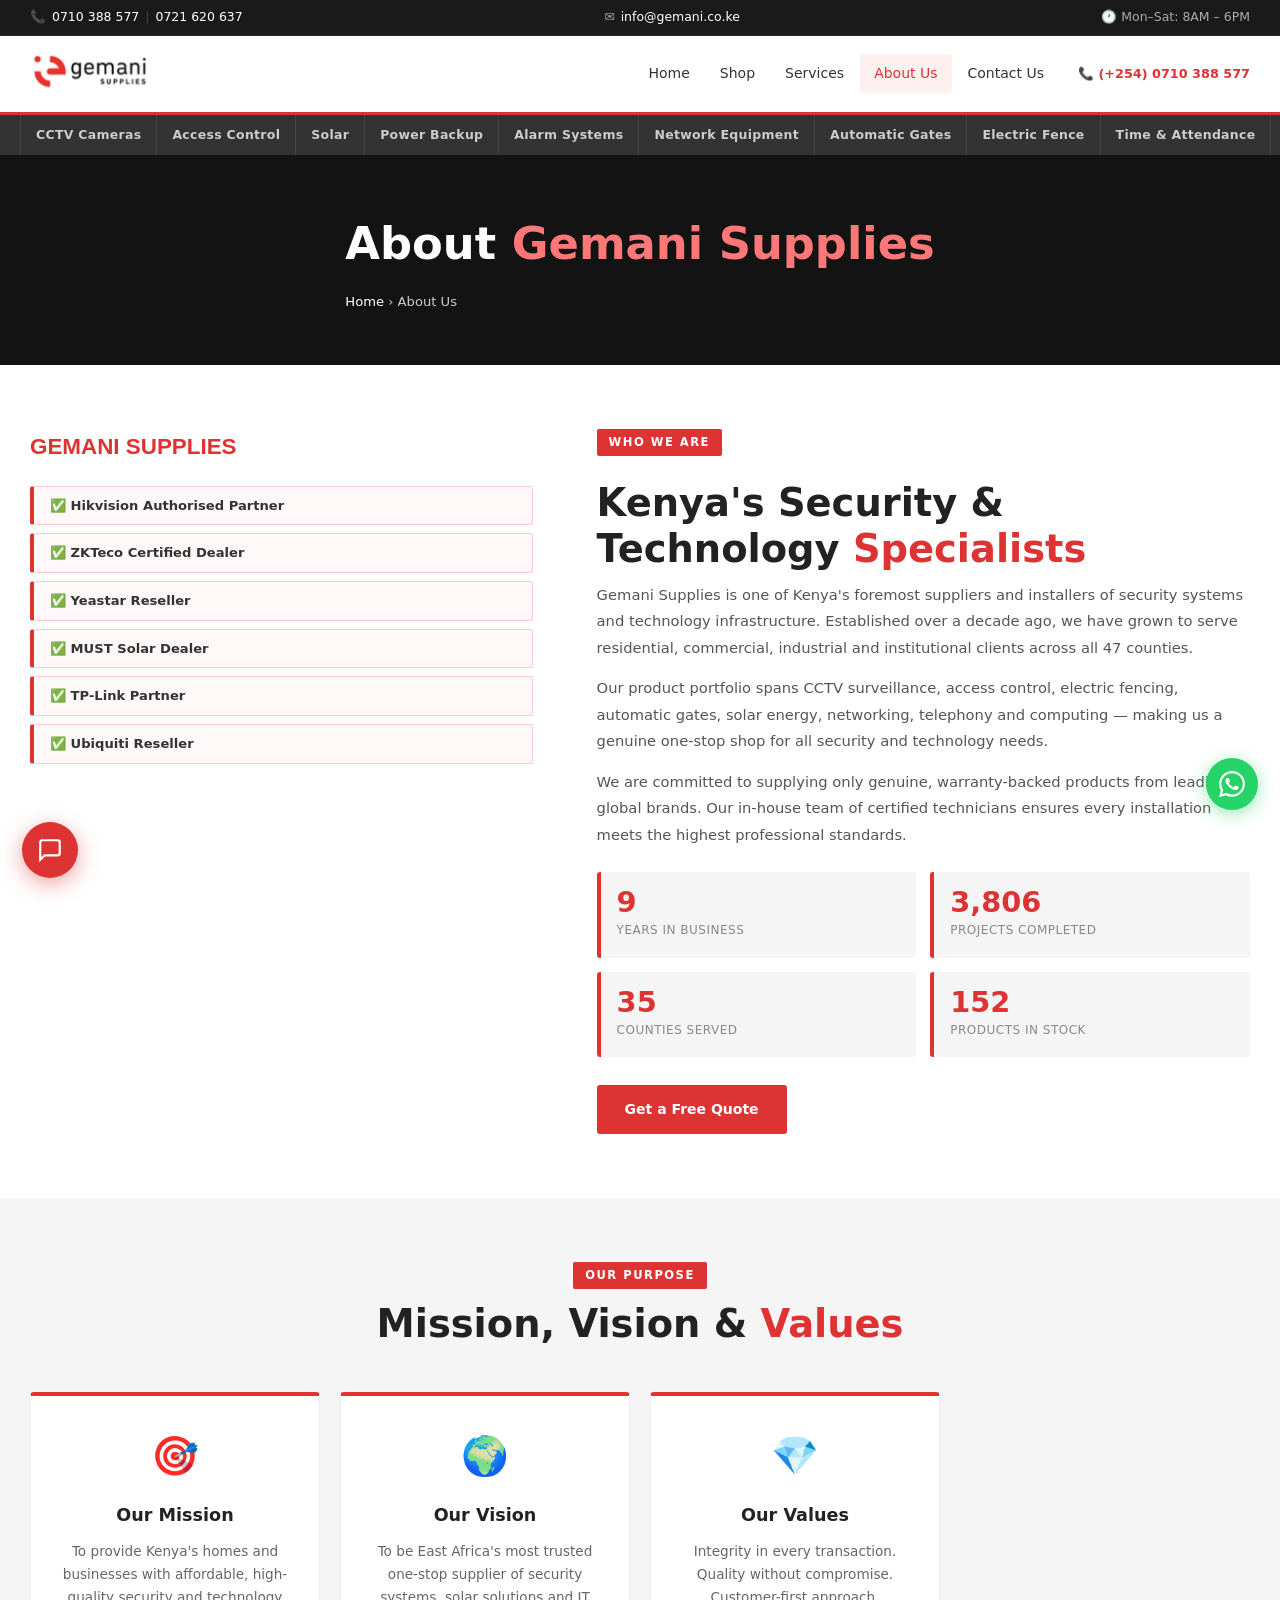
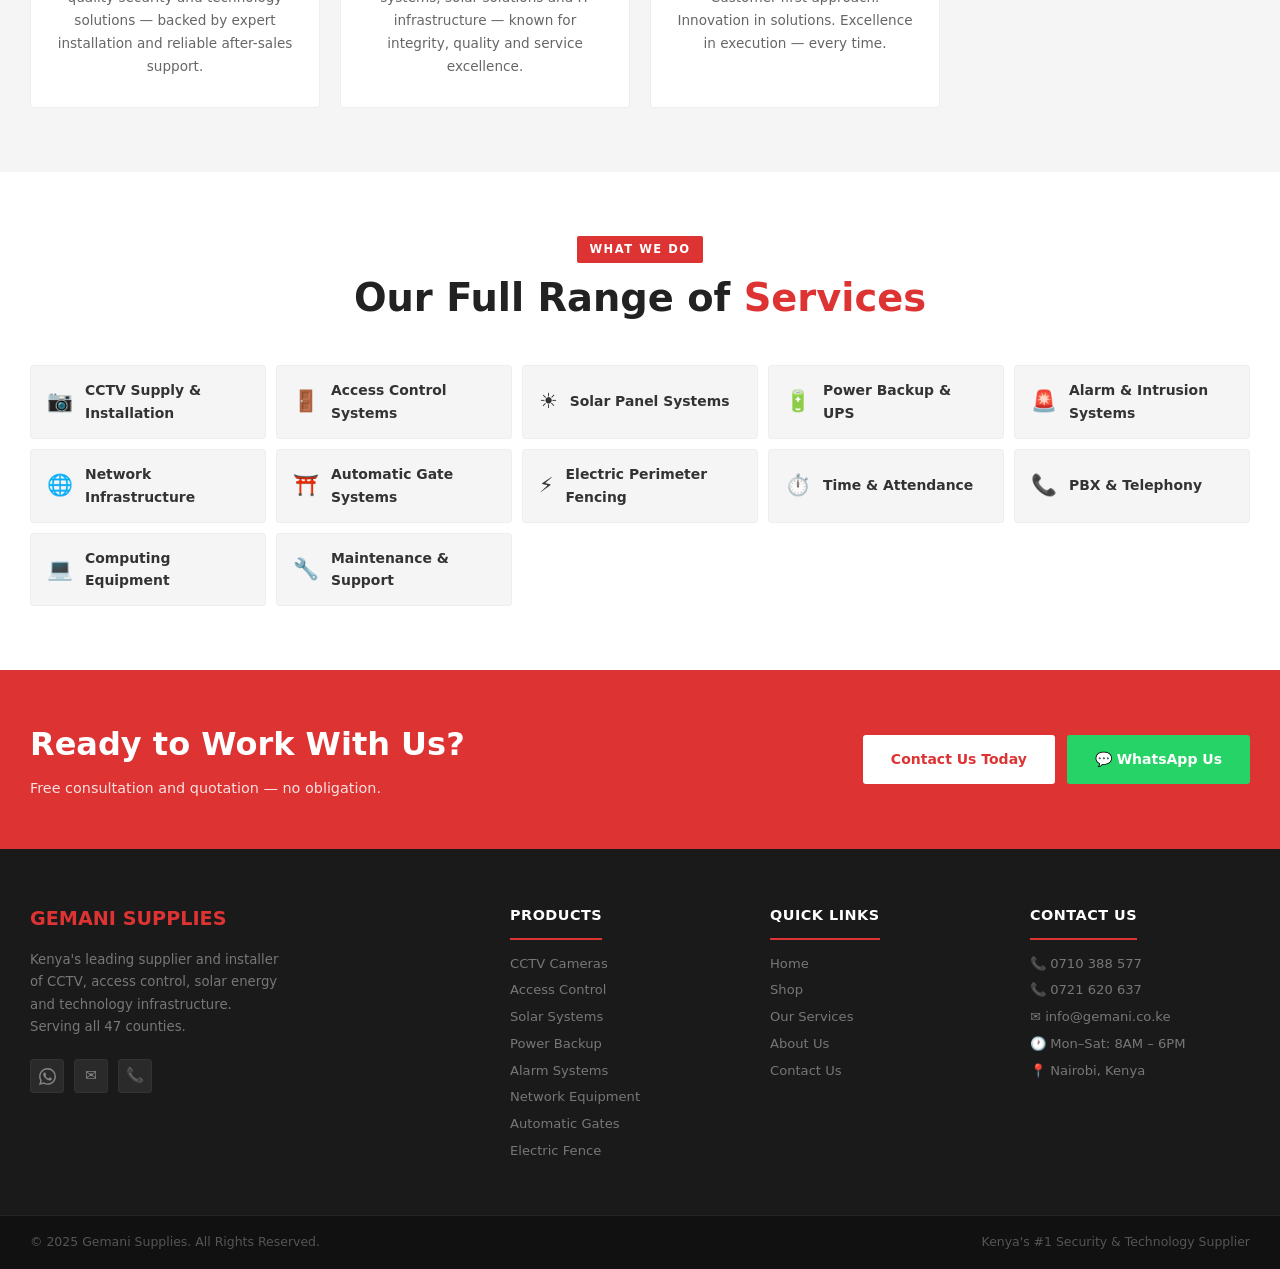
==== commit 0af10d55: "advanced the site" ====
--- a/about.html
+++ b/about.html
@@ -6,7 +6,6 @@
   <title>About Us – Gemani Supplies Kenya</title>
   <meta name="description" content="Kenya's leading CCTV, Access Control, Solar, Power Backup and Network Equipment supplier and installer."/>
   <link rel="stylesheet" href="style.css"/>
-  <link rel="preconnect" href="https://fonts.googleapis.com"/><link href="https://fonts.googleapis.com/css2?family=Roboto:wght@300;400;500;700&family=Roboto+Condensed:wght@700;800;900&display=swap" rel="stylesheet"/>
 </head>
 <body>
 <!-- TOP BAR -->
@@ -31,7 +30,7 @@
 <header class="site-header" id="siteHeader">
   <div class="container header__inner">
     <a href="index.html" class="logo">
-      <img src="images/logo.png" alt="Gemani Supplies" class="logo__img"
+      <img src="images/gem logo.png" alt="Gemani Supplies" class="logo__img"
            onerror="this.style.display='none';this.nextElementSibling.style.display='block'"/>
       <div class="logo__text" style="display:none">GEMANI<span>SUPPLIES</span></div>
     </a>
@@ -263,4 +262,4 @@
 <script src="script.js"></script>
 <script src="chatbot.js"></script>
 </body>
-</html>+</html>
--- a/style.css
+++ b/style.css
@@ -15,7 +15,7 @@
 /* ── RESET ─────────────────────────────────────────── */
 *, *::before, *::after { box-sizing: border-box; margin: 0; padding: 0; }
 html { scroll-behavior: smooth; }
-body { font-family: 'Roboto', sans-serif; font-size: 15px; color: #333333; background: #ffffff; overflow-x: hidden; line-height: 1.65; }
+body { font-family: system-ui, -apple-system, BlinkMacSystemFont, 'Segoe UI', Roboto, 'Helvetica Neue', Arial, sans-serif; font-size: 15px; color: #333333; background: #ffffff; overflow-x: hidden; line-height: 1.65; }
 a { text-decoration: none; color: inherit; }
 img { display: block; max-width: 100%; }
 ul, ol { list-style: none; }
@@ -44,7 +44,7 @@
   margin-bottom: 12px;
 }
 .section-heading {
-  font-family: 'Roboto Condensed', sans-serif;
+  font-family: system-ui, -apple-system, BlinkMacSystemFont, 'Segoe UI', Roboto, 'Helvetica Neue', Arial, sans-serif;
   font-size: clamp(1.7rem, 3vw, 2.4rem);
   font-weight: 800;
   color: #222222;
@@ -124,7 +124,7 @@
 .logo { display: flex; align-items: center; flex-shrink: 0; }
 .logo__img { height: 48px; width: auto; }
 .logo__text {
-  font-family: 'Roboto Condensed', sans-serif;
+  font-family: system-ui, -apple-system, BlinkMacSystemFont, 'Segoe UI', Roboto, 'Helvetica Neue', Arial, sans-serif;
   font-size: 1.35rem;
   font-weight: 900;
   color: #dd3333;
@@ -238,7 +238,7 @@
   margin-bottom: 20px;
 }
 .hero__title {
-  font-family: 'Roboto Condensed', sans-serif;
+  font-family: system-ui, -apple-system, BlinkMacSystemFont, 'Segoe UI', Roboto, 'Helvetica Neue', Arial, sans-serif;
   font-size: clamp(2.4rem, 5.5vw, 4rem);
   font-weight: 900;
   line-height: 1.05;
@@ -315,7 +315,7 @@
 }
 .stats-bar__item:last-child { border-right: none; }
 .stats-bar__num {
-  font-family: 'Roboto Condensed', sans-serif;
+  font-family: system-ui, -apple-system, BlinkMacSystemFont, 'Segoe UI', Roboto, 'Helvetica Neue', Arial, sans-serif;
   font-size: 2rem;
   font-weight: 900;
   line-height: 1;
@@ -487,7 +487,7 @@
   padding: 20px 16px;
 }
 .step__num {
-  font-family: 'Roboto Condensed', sans-serif;
+  font-family: system-ui, -apple-system, BlinkMacSystemFont, 'Segoe UI', Roboto, 'Helvetica Neue', Arial, sans-serif;
   font-size: 3.2rem;
   font-weight: 900;
   color: rgba(221,51,51,0.18);
@@ -538,7 +538,7 @@
   flex-wrap: wrap;
 }
 .cta-band__title {
-  font-family: 'Roboto Condensed', sans-serif;
+  font-family: system-ui, -apple-system, BlinkMacSystemFont, 'Segoe UI', Roboto, 'Helvetica Neue', Arial, sans-serif;
   font-size: clamp(1.5rem, 3vw, 2rem);
   font-weight: 800;
   color: #ffffff;
@@ -582,7 +582,7 @@
 }
 .about-stat-box strong {
   display: block;
-  font-family: 'Roboto Condensed', sans-serif;
+  font-family: system-ui, -apple-system, BlinkMacSystemFont, 'Segoe UI', Roboto, 'Helvetica Neue', Arial, sans-serif;
   font-size: 1.8rem;
   font-weight: 900;
   color: #dd3333;
@@ -601,7 +601,7 @@
   text-align: center;
 }
 .mv-card__icon { font-size: 2.4rem; margin-bottom: 14px; }
-.mv-card__title { font-family: 'Roboto Condensed', sans-serif; font-size: 1.1rem; font-weight: 800; color: #222222; margin-bottom: 10px; }
+.mv-card__title { font-family: system-ui, -apple-system, BlinkMacSystemFont, 'Segoe UI', Roboto, 'Helvetica Neue', Arial, sans-serif; font-size: 1.1rem; font-weight: 800; color: #222222; margin-bottom: 10px; }
 .mv-card__text { font-size: 0.85rem; color: #666666; line-height: 1.7; }
 
 .offer-grid { display: grid; grid-template-columns: repeat(auto-fill, minmax(220px, 1fr)); gap: 10px; }
@@ -632,7 +632,7 @@
 }
 .service-card:hover { border-color: #dd3333; box-shadow: 0 6px 24px rgba(221,51,51,0.08); transform: translateY(-3px); }
 .service-card__icon { font-size: 2.2rem; margin-bottom: 14px; }
-.service-card__title { font-family: 'Roboto Condensed', sans-serif; font-size: 1.1rem; font-weight: 800; color: #222222; margin-bottom: 10px; }
+.service-card__title { font-family: system-ui, -apple-system, BlinkMacSystemFont, 'Segoe UI', Roboto, 'Helvetica Neue', Arial, sans-serif; font-size: 1.1rem; font-weight: 800; color: #222222; margin-bottom: 10px; }
 .service-card__desc { font-size: 0.87rem; color: #555555; line-height: 1.65; margin-bottom: 14px; }
 .service-card__list { display: flex; flex-direction: column; gap: 6px; margin-bottom: 20px; }
 .service-card__list li { font-size: 0.82rem; color: #555555; padding-left: 18px; position: relative; line-height: 1.5; }
@@ -640,7 +640,7 @@
 
 /* ── CONTACT PAGE ───────────────────────────────────── */
 .contact-layout { display: grid; grid-template-columns: 1fr 1.4fr; gap: 56px; align-items: start; }
-.contact-info__title { font-family: 'Roboto Condensed', sans-serif; font-size: 1.7rem; font-weight: 800; color: #222222; margin-bottom: 8px; }
+.contact-info__title { font-family: system-ui, -apple-system, BlinkMacSystemFont, 'Segoe UI', Roboto, 'Helvetica Neue', Arial, sans-serif; font-size: 1.7rem; font-weight: 800; color: #222222; margin-bottom: 8px; }
 .contact-info__title span { color: #dd3333; }
 .contact-info__intro { font-size: 0.9rem; color: #666666; line-height: 1.7; margin-bottom: 24px; }
 .contact-details { display: flex; flex-direction: column; gap: 12px; margin-bottom: 28px; }
@@ -675,7 +675,7 @@
 }
 .btn-wa-lg:hover { background: #1db954; transform: translateY(-1px); }
 
-.contact-form__title { font-family: 'Roboto Condensed', sans-serif; font-size: 1.7rem; font-weight: 800; color: #222222; margin-bottom: 8px; }
+.contact-form__title { font-family: system-ui, -apple-system, BlinkMacSystemFont, 'Segoe UI', Roboto, 'Helvetica Neue', Arial, sans-serif; font-size: 1.7rem; font-weight: 800; color: #222222; margin-bottom: 8px; }
 .contact-form__title span { color: #dd3333; }
 .contact-form__sub { font-size: 0.85rem; color: #888888; margin-bottom: 24px; }
 .cform { display: flex; flex-direction: column; gap: 14px; }
@@ -720,7 +720,7 @@
 .sidebar { position: sticky; top: 120px; }
 .sidebar__block { background: #ffffff; border: 1px solid #eeeeee; border-radius: 4px; padding: 18px; margin-bottom: 16px; }
 .sidebar__title {
-  font-family: 'Roboto Condensed', sans-serif;
+  font-family: system-ui, -apple-system, BlinkMacSystemFont, 'Segoe UI', Roboto, 'Helvetica Neue', Arial, sans-serif;
   font-size: 0.9rem;
   font-weight: 800;
   text-transform: uppercase;
@@ -741,7 +741,7 @@
 
 .shop-section { margin-bottom: 48px; scroll-margin-top: 116px; }
 .shop-section__title {
-  font-family: 'Roboto Condensed', sans-serif;
+  font-family: system-ui, -apple-system, BlinkMacSystemFont, 'Segoe UI', Roboto, 'Helvetica Neue', Arial, sans-serif;
   font-size: 1.3rem;
   font-weight: 800;
   color: #222222;
@@ -768,7 +768,7 @@
 .page-hero__bg::after { content: ''; position: absolute; inset: 0; background: rgba(0,0,0,0.45); }
 .page-hero__content { position: relative; z-index: 1; padding: 52px 20px; }
 .page-hero__title {
-  font-family: 'Roboto Condensed', sans-serif;
+  font-family: system-ui, -apple-system, BlinkMacSystemFont, 'Segoe UI', Roboto, 'Helvetica Neue', Arial, sans-serif;
   font-size: clamp(1.8rem, 4vw, 2.8rem);
   font-weight: 900;
   color: #ffffff;
@@ -789,7 +789,7 @@
 }
 .footer-brand__logo { height: 42px; width: auto; margin-bottom: 14px; }
 .footer-brand__text {
-  font-family: 'Roboto Condensed', sans-serif;
+  font-family: system-ui, -apple-system, BlinkMacSystemFont, 'Segoe UI', Roboto, 'Helvetica Neue', Arial, sans-serif;
   font-size: 1.2rem;
   font-weight: 900;
   color: #dd3333;
@@ -809,7 +809,7 @@
 }
 .footer-social__link:hover { background: #dd3333; border-color: #dd3333; color: #ffffff; }
 .footer-col__title {
-  font-family: 'Roboto Condensed', sans-serif;
+  font-family: system-ui, -apple-system, BlinkMacSystemFont, 'Segoe UI', Roboto, 'Helvetica Neue', Arial, sans-serif;
   font-size: 0.9rem;
   font-weight: 800;
   color: #ffffff;
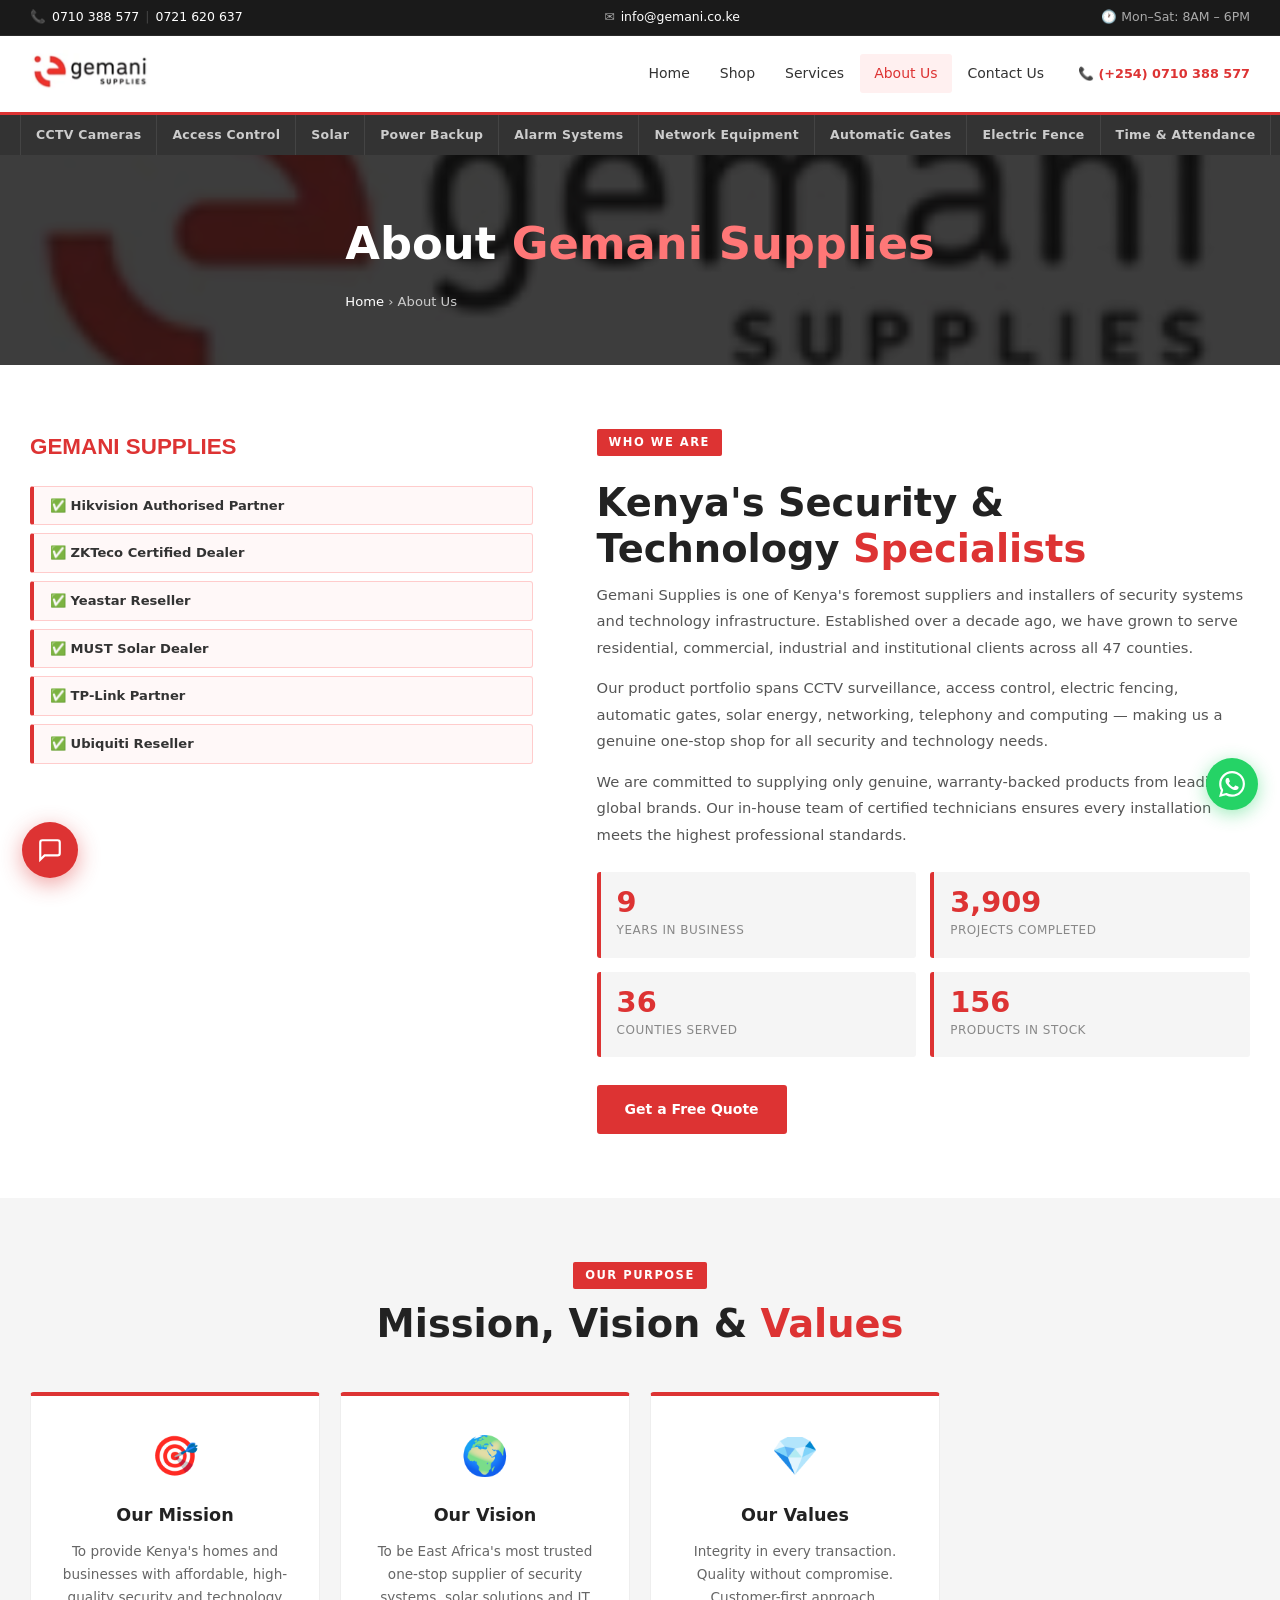
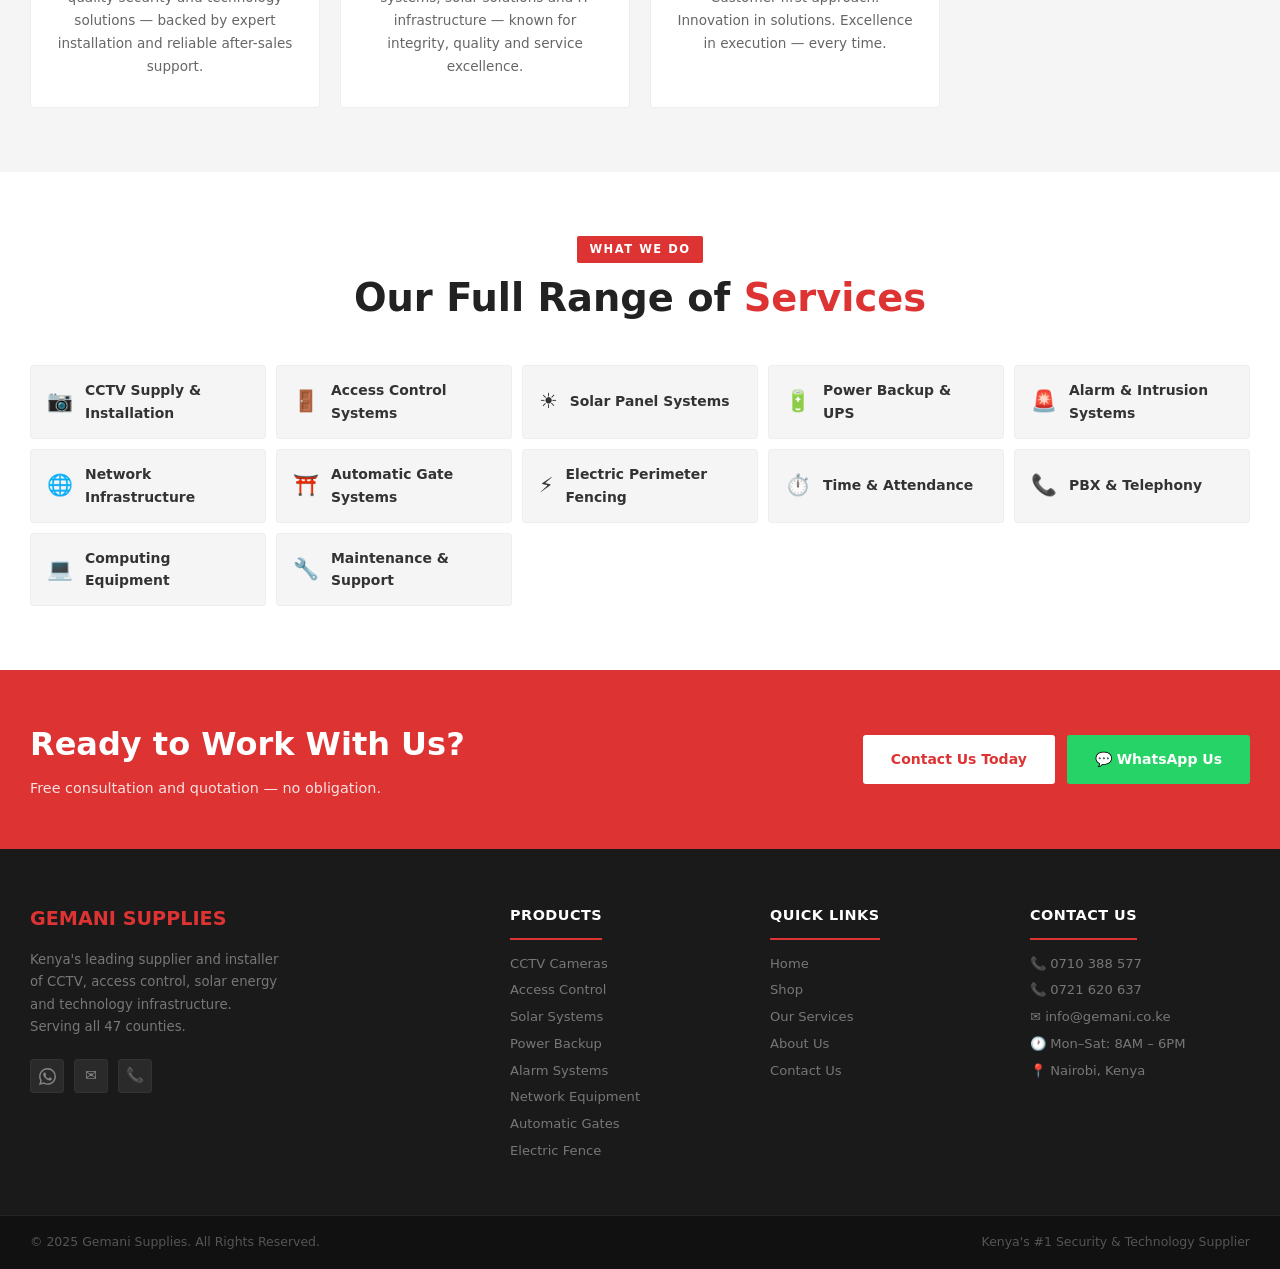
==== commit 2f99ae53: "fixed noted  bugs" ====
--- a/about.html
+++ b/about.html
@@ -49,6 +49,7 @@
         <span class="hamburger__bar"></span>
       </button>
     </div>
+
   </div>
 </header>
 <!-- DEPARTMENT NAV -->
@@ -58,7 +59,7 @@
 <!-- PAGE HERO -->
 <section class="page-hero">
   <div class="page-hero__bg">
-    <img src="images/page-banner.jpg" alt="Gemani Supplies"
+    <img src="images/gem logo.png" alt="Gemani Supplies"
          onerror="this.style.display='none'"/>
   </div>
   <div class="page-hero__content container">
@@ -70,8 +71,8 @@
 <section class="section">
   <div class="container about-split">
 
-    <div class="about-img-col">
-<img src="images/logo.png" alt="Gemani Supplies" class="logo__img"
+      <div class="about-img-col">
+        <img src="images/logo.png" alt="Gemani Supplies" class="logo__img"
              onerror="this.style.display='none';this.insertAdjacentHTML('afterend','&lt;div style=&quot;font-family:Arial;font-size:1.4rem;font-weight:900;color:#dd3333&quot;&gt;GEMANI SUPPLIES&lt;/div&gt;')"/>
       <div class="about-badges">
         <span class="about-badge">✅ Hikvision Authorised Partner</span>
--- a/style.css
+++ b/style.css
@@ -396,7 +396,7 @@
   background: #f5f5f5;
   overflow: hidden;
 }
-.prod-card__img img { width: 100%; height: 100%; object-fit: cover; transition: transform 0.35s; display: block; }
+.prod-card__img img { width: 100%; height: 100%; object-fit: contain; transition: transform 0.35s; display: block; }
 .prod-card:hover .prod-card__img img { transform: scale(1.06); }
 
 /* Placeholder shown when image missing */
@@ -433,7 +433,7 @@
 .prod-card__body { padding: 14px; }
 .prod-card__cat { font-size: 0.7rem; font-weight: 700; text-transform: uppercase; letter-spacing: 0.5px; color: #dd3333; display: block; margin-bottom: 5px; }
 .prod-card__name { font-size: 0.88rem; font-weight: 600; color: #222222; line-height: 1.4; margin-bottom: 10px; }
-.prod-card__price { display: flex; align-items: center; gap: 8px; margin-bottom: 12px; }
+.prod-card__price { display: flex; align-items: center; gap: 8px; margin-bottom: 12px; flex-wrap: wrap; }
 .prod-card__price-new { font-size: 1rem; font-weight: 700; color: #dd3333; }
 .prod-card__price-old { font-size: 0.82rem; color: #aaaaaa; text-decoration: line-through; }
 .prod-card__btn {
